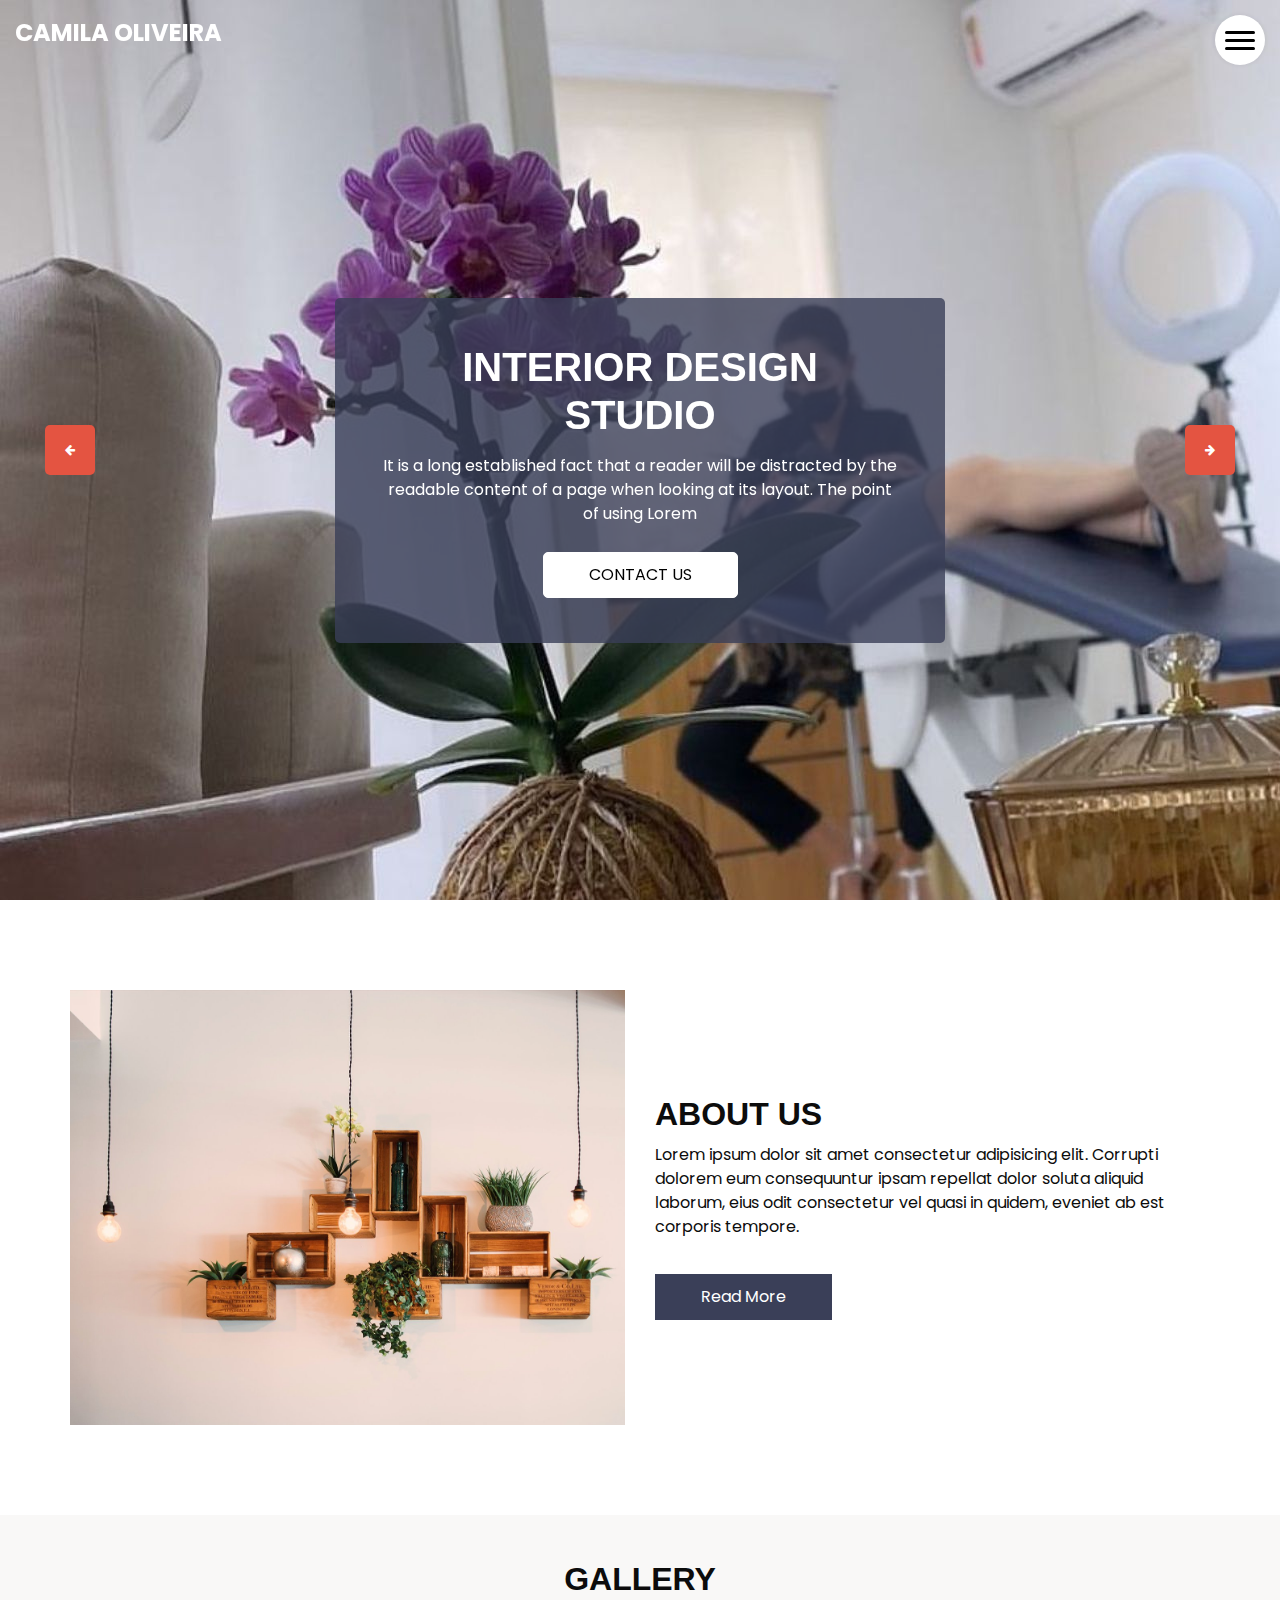
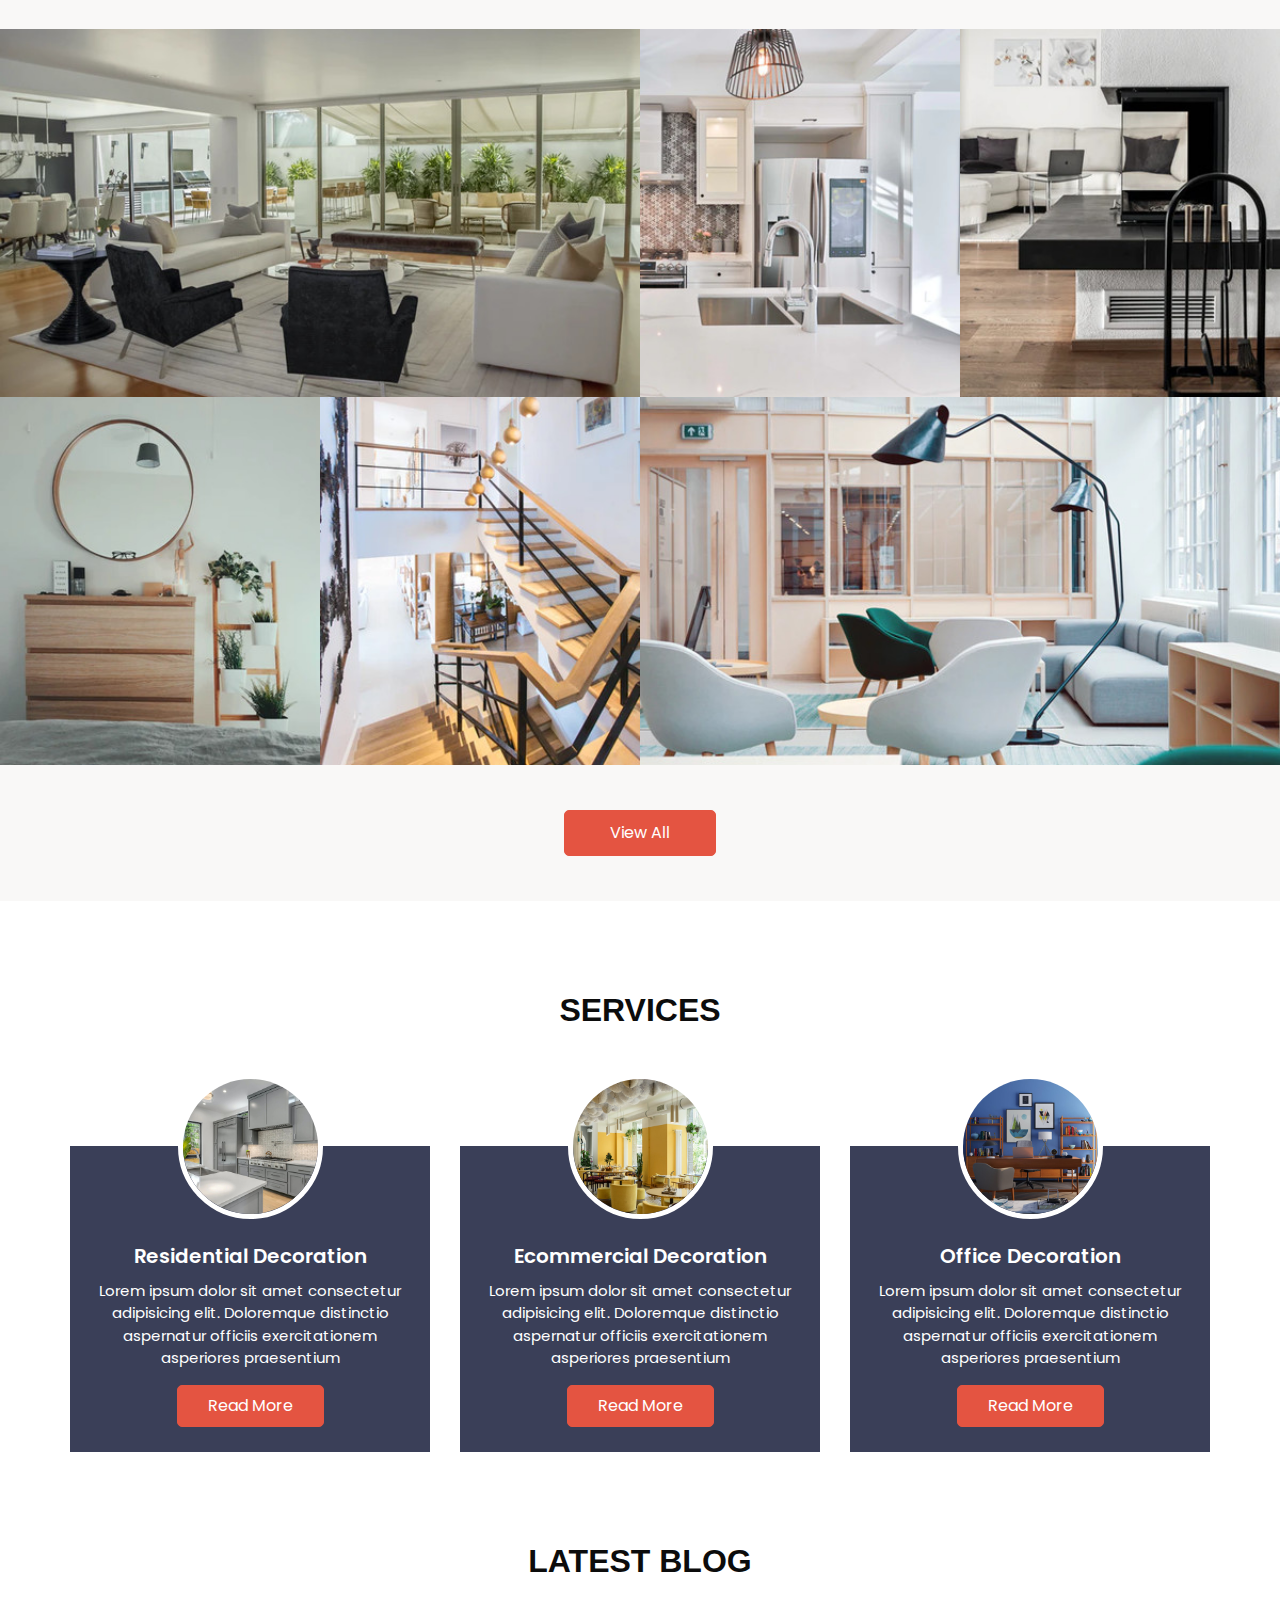
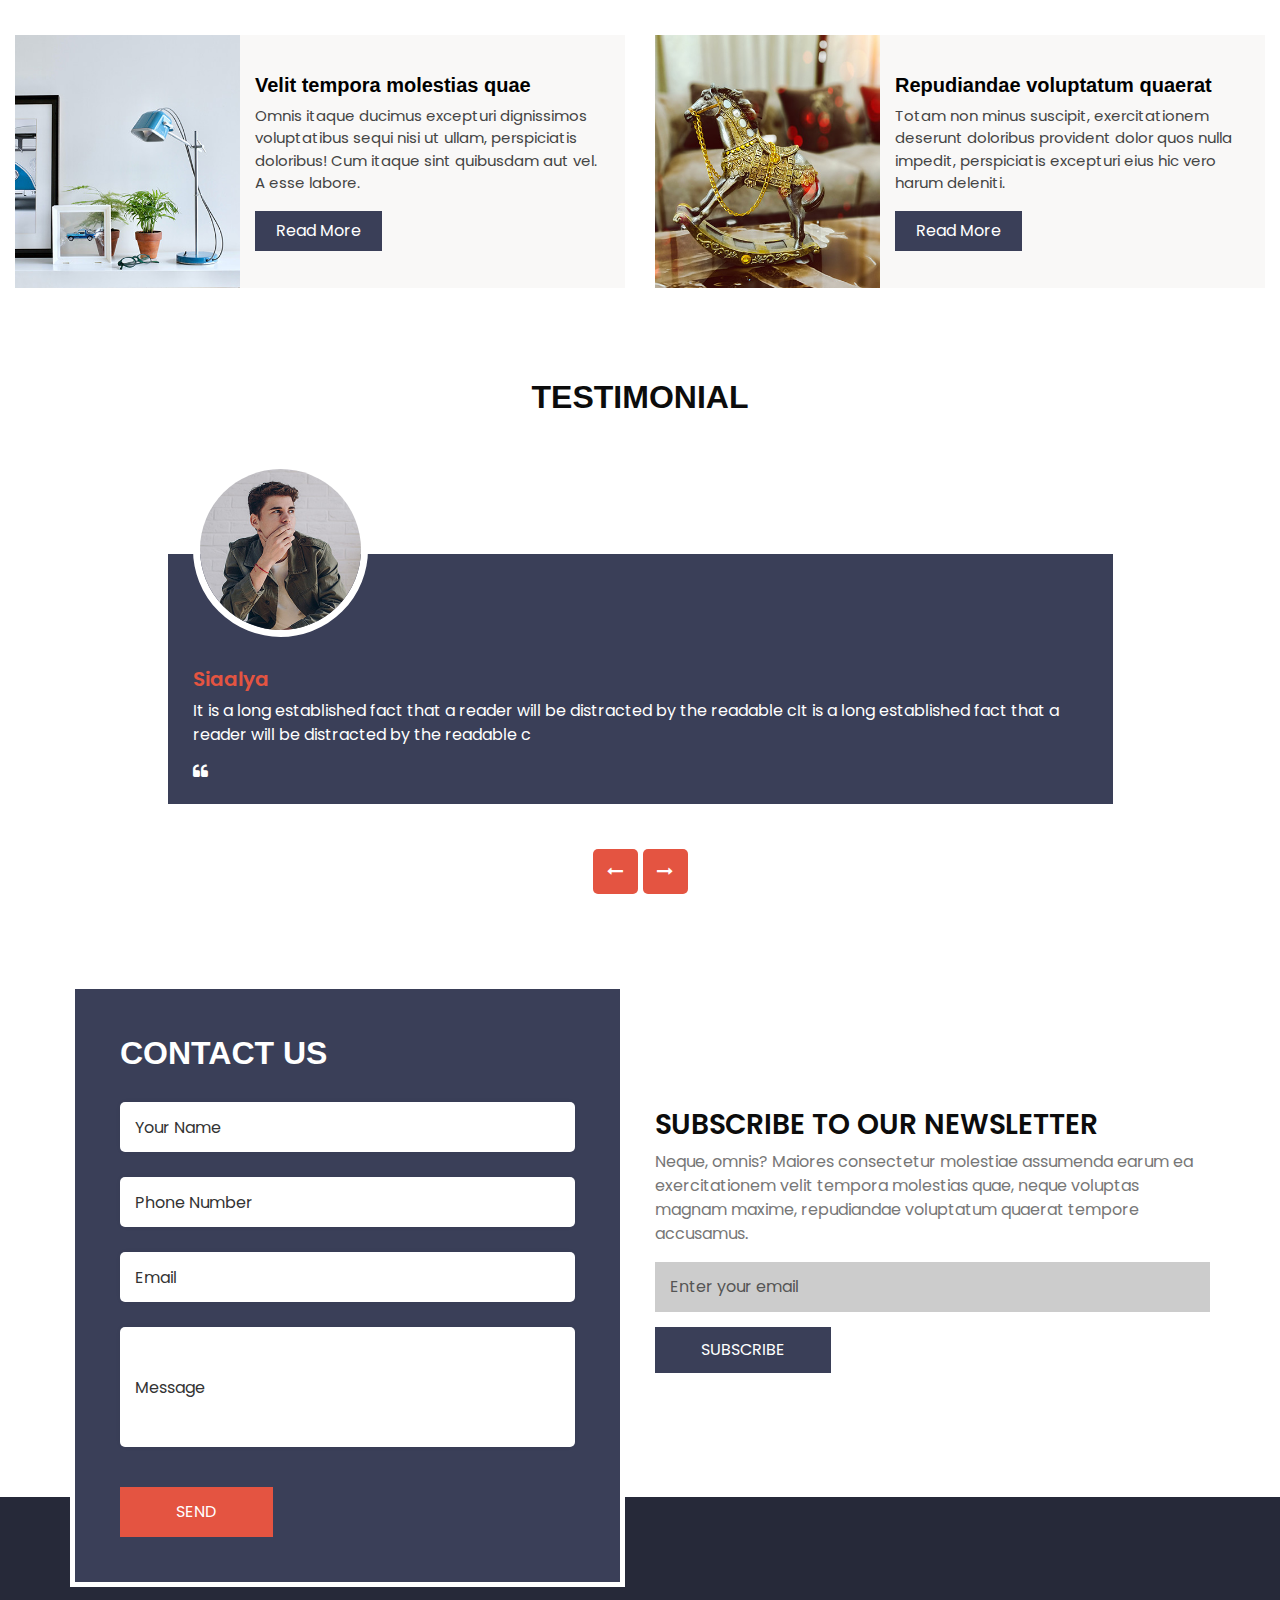
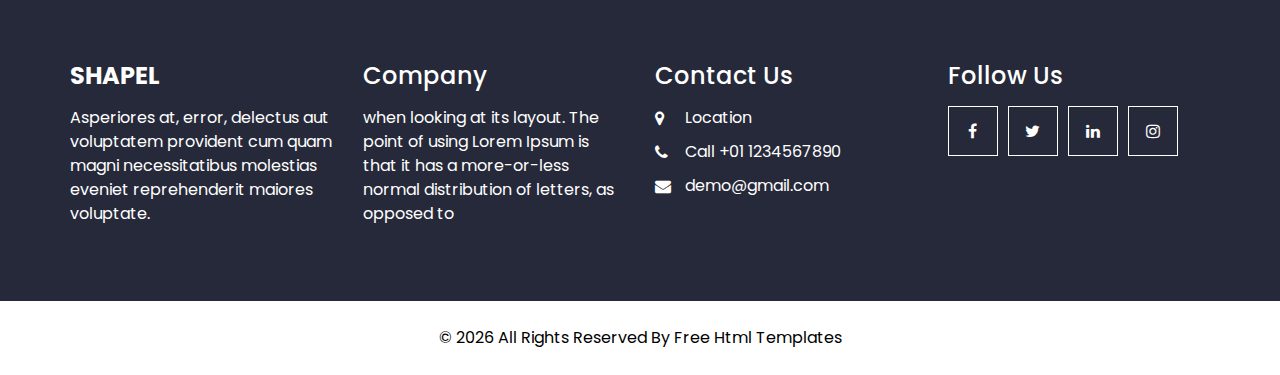
==== geral/index.html @ 2bd0e108 "Add files via upload" ====
<!DOCTYPE html>
<html>

<head>
  <!-- Basic -->
  <meta charset="utf-8" />
  <meta http-equiv="X-UA-Compatible" content="IE=edge" />
  <!-- Mobile Metas -->
  <meta name="viewport" content="width=device-width, initial-scale=1, shrink-to-fit=no" />
  <!-- Site Metas -->
  <meta name="keywords" content="" />
  <meta name="description" content="" />
  <meta name="author" content="" />
  <link rel="icon" href="images/favicon.png" type="image/gif" />

  <title>Camila Oliveira</title>

  <!-- bootstrap core css -->
  <link rel="stylesheet" type="text/css" href="css/bootstrap.css" />

  <!-- fonts style -->
  <link href="https://fonts.googleapis.com/css?family=Poppins:400,600,700&display=swap" rel="stylesheet" />

  <!-- lightbox Gallery-->
  <link rel="stylesheet" href="css/ekko-lightbox.css" />

  <!-- font awesome style -->
  <link href="css/font-awesome.min.css" rel="stylesheet" />
  <!-- Custom styles for this template -->
  <link href="css/style.css" rel="stylesheet" />
  <!-- responsive style -->
  <link href="css/responsive.css" rel="stylesheet" />

</head>

<body>

  <!-- header section strats -->
  <header class="header_section">
    <div class="container-fluid">
      <nav class="navbar navbar-expand-lg custom_nav-container">
        <a class="navbar-brand" href="index.html">
          <span>
            Camila Oliveira
          </span>
        </a>
        <div class="" id="">

          <div class="custom_menu-btn">
            <button onclick="openNav()">
              <span class="s-1"> </span>
              <span class="s-2"> </span>
              <span class="s-3"> </span>
            </button>
            <div id="myNav" class="overlay">
              <div class="overlay-content">
                <a href="index.html">Inicio</a>
                <a href="about.html">Sobre</a>
                <a href="gallery.html">Fotos</a>
                <a href="service.html">Serviços</a>
                <a href="blog.html">Contato</a>
              </div>
            </div>
          </div>
        </div>
      </nav>
    </div>
  </header>
  <!-- end header section -->

  <!-- slider section -->
  <section class="slider_section position-relative">
    <div id="customCarousel1" class="carousel slide" data-ride="carousel">
      <div class="carousel-inner">
        <div class="carousel-item active">
          <div class="img_container">
            <div class="img-box">
              <img src="images/01.jpg" class="" alt="...">
            </div>
          </div>
        </div>
        <div class="carousel-item">
          <div class="img_container">
            <div class="img-box">
              <img src="images/02.jpg" class="" alt="...">
            </div>
          </div>
        </div>
        <div class="carousel-item">
          <div class="img_container">
            <div class="img-box">
              <img src="images/slider-bg.jpg" class="" alt="...">
            </div>
          </div>
        </div>
      </div>
      <div class="carousel_btn_box">
        <a class="carousel-control-prev" href="#customCarousel1" role="button" data-slide="prev">
          <i class="fa fa-arrow-left" aria-hidden="true"></i>
          <span class="sr-only">Previous</span>
        </a>
        <a class="carousel-control-next" href="#customCarousel1" role="button" data-slide="next">
          <i class="fa fa-arrow-right" aria-hidden="true"></i>
          <span class="sr-only">Next</span>
        </a>
      </div>
    </div>
    <div class="detail-box">
      <div class="col-md-8 col-lg-6 mx-auto">
        <div class="inner_detail-box">
          <h1>
            Interior Design <br>
            Studio
          </h1>
          <p>
            It is a long established fact that a reader will be distracted by the readable content of a page when
            looking at its layout. The point of using Lorem
          </p>
          <div>
            <a href="" class="slider-link">
              CONTACT US
            </a>
          </div>
        </div>
      </div>
    </div>
  </section>
  <!-- end slider section -->

  <!-- about section -->

  <section class="about_section layout_padding ">
    <div class="container">
      <div class="row">
        <div class="col-md-6">
          <div class="img-box">
            <img src="images/about-img.jpg" alt="">
          </div>
        </div>
        <div class="col-md-6">
          <div class="detail-box">
            <div class="heading_container">
              <h2>
                About Us
              </h2>
            </div>
            <p>
              Lorem ipsum dolor sit amet consectetur adipisicing elit. Corrupti dolorem eum consequuntur ipsam repellat dolor soluta aliquid laborum, eius odit consectetur vel quasi in quidem, eveniet ab est corporis tempore.
            </p>
            <a href="">
              Read More
            </a>
          </div>
        </div>
      </div>
    </div>
  </section>

  <!-- end about section -->

  <!-- gallery section -->

  <div class="gallery_section layout_padding2">
    <div class="container-fluid">
      <div class="heading_container heading_center">
        <h2>
          Gallery
        </h2>
      </div>
      <div class="row">
        <div class=" col-sm-8 col-md-6 px-0">
          <div class="img-box">
            <img src="images/g1.jpg" alt="">
            <a href="images/g1.jpg" data-toggle="lightbox" data-gallery="gallery">
              <i class="fa fa-picture-o" aria-hidden="true"></i>
            </a>
          </div>
        </div>
        <div class="col-sm-4 col-md-3 px-0">
          <div class="img-box">
            <img src="images/g2.jpg" alt="">
            <a href="images/g2.jpg" data-toggle="lightbox" data-gallery="gallery">
              <i class="fa fa-picture-o" aria-hidden="true"></i>
            </a>
          </div>
        </div>
        <div class="col-sm-6 col-md-3 px-0">
          <div class="img-box">
            <img src="images/g3.jpg" alt="">
            <a href="images/g3.jpg" data-toggle="lightbox" data-gallery="gallery">
              <i class="fa fa-picture-o" aria-hidden="true"></i>
            </a>
          </div>
        </div>
        <div class="col-sm-6 col-md-3 px-0">
          <div class="img-box">
            <img src="images/g4.jpg" alt="">
            <a href="images/g4.jpg" data-toggle="lightbox" data-gallery="gallery">
              <i class="fa fa-picture-o" aria-hidden="true"></i>
            </a>
          </div>
        </div>
        <div class="col-sm-4 col-md-3 px-0">
          <div class="img-box">
            <img src="images/g5.jpg" alt="">
            <a href="images/g5.jpg" data-toggle="lightbox" data-gallery="gallery">
              <i class="fa fa-picture-o" aria-hidden="true"></i>
            </a>
          </div>
        </div>
        <div class="col-sm-8 col-md-6 px-0">
          <div class="img-box">
            <img src="images/g6.jpg" alt="">
            <a href="images/g6.jpg" data-toggle="lightbox" data-gallery="gallery">
              <i class="fa fa-picture-o" aria-hidden="true"></i>
            </a>
          </div>
        </div>
      </div>
      <div class="btn-box">
        <a href="">
          View All
        </a>
      </div>
    </div>
  </div>

  <!-- end gallery section -->


  <!-- service section -->

  <section class="service_section layout_padding">
    <div class="container">
      <div class="heading_container heading_center">
        <h2>
          Services
        </h2>
      </div>
      <div class="row">
        <div class="col-md-6 col-lg-4 mx-auto">
          <div class="box">
            <div class="img-box">
              <img src="images/s1.jpg" alt="">
            </div>
            <div class="detail-box">
              <h5>
                Residential Decoration
              </h5>
              <p>
                Lorem ipsum dolor sit amet consectetur adipisicing elit. Doloremque distinctio aspernatur officiis exercitationem asperiores praesentium
              </p>
              <a href="">
                Read More
              </a>
            </div>
          </div>
        </div>
        <div class="col-md-6 col-lg-4 mx-auto">
          <div class="box">
            <div class="img-box">
              <img src="images/s2.jpg" alt="">
            </div>
            <div class="detail-box">
              <h5>
                Ecommercial Decoration
              </h5>
              <p>
                Lorem ipsum dolor sit amet consectetur adipisicing elit. Doloremque distinctio aspernatur officiis exercitationem asperiores praesentium
              </p>
              <a href="">
                Read More
              </a>
            </div>
          </div>
        </div>
        <div class="col-md-6 col-lg-4 mx-auto">
          <div class="box">
            <div class="img-box">
              <img src="images/s3.jpg" alt="">
            </div>
            <div class="detail-box">
              <h5>
                Office Decoration
              </h5>
              <p>
                Lorem ipsum dolor sit amet consectetur adipisicing elit. Doloremque distinctio aspernatur officiis exercitationem asperiores praesentium
              </p>
              <a href="">
                Read More
              </a>
            </div>
          </div>
        </div>
      </div>
    </div>

  </section>

  <!-- end service section -->



  <!-- blog section -->

  <section class="blog_section ">
    <div class="container-fluid">
      <div class="heading_container">
        <h2>
          Latest Blog
        </h2>
      </div>
      <div class="row">
        <div class="col-lg-6 ">
          <div class="box">
            <div class="img-box">
              <img src="images/b1.jpg" alt="">
            </div>
            <div class="detail-box">
              <h5>
                Velit tempora molestias quae
              </h5>
              <p>
                Omnis itaque ducimus excepturi dignissimos voluptatibus sequi nisi ut ullam, perspiciatis doloribus! Cum itaque sint quibusdam aut vel. A esse labore.
              </p>
              <a href="">
                Read More
              </a>
            </div>
          </div>
        </div>
        <div class="col-lg-6 ">
          <div class="box">
            <div class="img-box">
              <img src="images/b2.jpg" alt="">
            </div>
            <div class="detail-box">
              <h5>
                Repudiandae voluptatum quaerat
              </h5>
              <p>
                Totam non minus suscipit, exercitationem deserunt doloribus provident dolor quos nulla impedit, perspiciatis excepturi eius hic vero harum deleniti.
              </p>
              <a href="">
                Read More
              </a>
            </div>
          </div>
        </div>
      </div>
    </div>
  </section>

  <!-- end blog section -->

  <!-- client section -->

  <section class="client_section layout_padding">
    <div class="container">
      <div class="heading_container">
        <h2>
          Testimonial
        </h2>
      </div>
      <div id="carouselExample2Controls" class="carousel slide" data-ride="carousel">
        <div class="carousel-inner">
          <div class="carousel-item active">
            <div class="row">
              <div class="col-md-11 col-lg-10 mx-auto">
                <div class="box">
                  <div class="img-box">
                    <img src="images/client.jpg" alt="" />
                  </div>
                  <div class="detail-box">
                    <div class="name">
                      <h6>
                        Siaalya
                      </h6>
                    </div>
                    <p>
                      It is a long established fact that a reader will be
                      distracted by the readable cIt is a long established fact
                      that a reader will be distracted by the readable c
                    </p>
                    <i class="fa fa-quote-left" aria-hidden="true"></i>
                  </div>
                </div>
              </div>
            </div>
          </div>
          <div class="carousel-item">
            <div class="row">
              <div class="col-md-11 col-lg-10 mx-auto">
                <div class="box">
                  <div class="img-box">
                    <img src="images/client.jpg" alt="" />
                  </div>
                  <div class="detail-box">
                    <div class="name">
                      <h6>
                        Siaalya
                      </h6>
                    </div>
                    <p>
                      It is a long established fact that a reader will be
                      distracted by the readable cIt is a long established fact
                      that a reader will be distracted by the readable c
                    </p>
                    <i class="fa fa-quote-left" aria-hidden="true"></i>
                  </div>
                </div>
              </div>
            </div>
          </div>
          <div class="carousel-item">
            <div class="row">
              <div class="col-md-11 col-lg-10 mx-auto">
                <div class="box">
                  <div class="img-box">
                    <img src="images/client.jpg" alt="" />
                  </div>
                  <div class="detail-box">
                    <div class="name">
                      <h6>
                        Siaalya
                      </h6>
                    </div>
                    <p>
                      It is a long established fact that a reader will be
                      distracted by the readable cIt is a long established fact
                      that a reader will be distracted by the readable c
                    </p>
                    <i class="fa fa-quote-left" aria-hidden="true"></i>
                  </div>
                </div>
              </div>
            </div>
          </div>
        </div>
        <div class="carousel_btn-container">
          <a class="carousel-control-prev" href="#carouselExample2Controls" role="button" data-slide="prev">
            <i class="fa fa-long-arrow-left" aria-hidden="true"></i>
            <span class="sr-only">Previous</span>
          </a>
          <a class="carousel-control-next" href="#carouselExample2Controls" role="button" data-slide="next">
            <i class="fa fa-long-arrow-right" aria-hidden="true"></i>
            <span class="sr-only">Next</span>
          </a>
        </div>
      </div>
    </div>
  </section>

  <!-- end client section -->

  <!-- contact section -->
  <section class="contact_section  ">
    <div class="container">
      <div class="row">
        <div class="col-md-7 col-lg-6 ">
          <div class="form_container">
            <div class="heading_container ">
              <h2>
                Contact Us
              </h2>
            </div>
            <form action="">
              <div>
                <input type="text" placeholder="Your Name" />
              </div>
              <div>
                <input type="text" placeholder="Phone Number" />
              </div>
              <div>
                <input type="email" placeholder="Email" />
              </div>
              <div>
                <input type="text" class="message-box" placeholder="Message" />
              </div>
              <div class="btn_box">
                <button>
                  SEND
                </button>
              </div>
            </form>
          </div>
        </div>
        <div class="col-md-5 col-lg-6">
          <div class="subscribe-box">
            <h3>
              Subscribe To Our Newsletter
            </h3>
            <p>
              Neque, omnis? Maiores consectetur molestiae assumenda earum ea exercitationem velit tempora molestias quae, neque voluptas magnam maxime, repudiandae voluptatum quaerat tempore accusamus.
            </p>
            <form action="">
              <input type="email" placeholder="Enter your email">
              <button>
                Subscribe
              </button>
            </form>
          </div>
        </div>
      </div>
    </div>
  </section>
  <!-- end contact section -->

  <!-- info section -->
  <section class="info_section ">
    <div class="container">
      <div class="row info_main_row">
        <div class="col-md-6 col-lg-3">
          <div class="info_insta">
            <h4>
              <a href="index.html" class="navbar-brand m-0 p-0">
                <span>
                  Shapel
                </span>
              </a>
            </h4>
            <p class="mb-0">
              Asperiores at, error, delectus aut voluptatem provident cum quam magni necessitatibus molestias eveniet reprehenderit maiores voluptate.
            </p>
          </div>
        </div>
        <div class="col-md-6 col-lg-3">
          <div class="info_detail">
            <h4>
              Company
            </h4>
            <p class="mb-0">
              when looking at its layout. The point of using Lorem Ipsum is that it has a more-or-less normal distribution of letters, as opposed to
            </p>
          </div>
        </div>
        <div class="col-md-6 col-lg-3">
          <h4>
            Contact Us
          </h4>
          <div class="info_contact">
            <a href="">
              <i class="fa fa-map-marker" aria-hidden="true"></i>
              <span>
                Location
              </span>
            </a>
            <a href="">
              <i class="fa fa-phone" aria-hidden="true"></i>
              <span>
                Call +01 1234567890
              </span>
            </a>
            <a href="">
              <i class="fa fa-envelope"></i>
              <span>
                demo@gmail.com
              </span>
            </a>
          </div>
        </div>
        <div class="col-md-6 col-lg-3">
          <h4>
            Follow Us
          </h4>
          <div class="social_box">
            <a href="">
              <i class="fa fa-facebook" aria-hidden="true"></i>
            </a>
            <a href="">
              <i class="fa fa-twitter" aria-hidden="true"></i>
            </a>
            <a href="">
              <i class="fa fa-linkedin" aria-hidden="true"></i>
            </a>
            <a href="">
              <i class="fa fa-instagram" aria-hidden="true"></i>
            </a>
          </div>
        </div>
      </div>
    </div>
  </section>

  <!-- end info_section -->


  <!-- footer section -->
  <footer class="footer_section">
    <div class="container">
      <p>
        &copy; <span id="displayYear"></span> All Rights Reserved By
        <a href="https://html.design/">Free Html Templates</a>
      </p>
    </div>
  </footer>
  <!-- footer section -->


  <!-- jQery -->
  <script src="js/jquery-3.4.1.min.js"></script>
  <!-- bootstrap js -->
  <script src="js/bootstrap.js"></script>
  <!-- lightbox Gallery-->
  <script src="js/ekko-lightbox.min.js"></script>
  <!-- custom js -->
  <script src="js/custom.js"></script>

</body>

</html>
---- geral/css/style.css ----
/* fonts import */
@import url("../fonts/octin_sports_rg.ttf");
body {
  font-family: "Poppins", sans-serif;
  color: #0c0c0c;
  background-color: #ffffff;
  overflow-x: hidden;
}

.layout_padding {
  padding: 90px 0;
}

.layout_padding2 {
  padding: 45px 0;
}

.layout_padding2-top {
  padding-top: 45px;
}

.layout_padding2-bottom {
  padding-bottom: 45px;
}

.layout_padding-top {
  padding-top: 90px;
}

.layout_padding-bottom {
  padding-bottom: 90px;
}

.long_section {
  margin-left: 45px;
  margin-right: 45px;
  padding-left: 15px;
  padding-right: 15px;
}

.heading_container {
  display: -webkit-box;
  display: -ms-flexbox;
  display: flex;
  -webkit-box-orient: vertical;
  -webkit-box-direction: normal;
      -ms-flex-direction: column;
          flex-direction: column;
  -webkit-box-align: start;
      -ms-flex-align: start;
          align-items: flex-start;
  font-family: "octin sports", sans-serif;
}

.heading_container h2 {
  position: relative;
  font-weight: bold;
  text-transform: uppercase;
  margin: 0;
}

.heading_container.heading_center {
  -webkit-box-align: center;
      -ms-flex-align: center;
          align-items: center;
  text-align: center;
}

h1,
h2 {
  font-family: "octin sports", sans-serif;
}

/*header section*/
.header_section {
  position: absolute;
  top: 0;
  width: 100%;
  z-index: 9;
}

.header_section .nav_container {
  margin: 0 auto;
}

.header_section.innerpage_header {
  position: relative;
  background: #3a3f58;
  padding: 10px 0;
}

.custom_nav-container {
  padding: 10px 0;
}

.custom_menu-btn {
  position: fixed;
  right: 15px;
  top: 15px;
  width: 50px;
  height: 50px;
}

.custom_menu-btn::before {
  content: "";
  position: absolute;
  top: 0;
  right: 0;
  width: 100%;
  height: 100%;
  background-color: white;
  -webkit-box-shadow: 0 0 5px 0 rgba(0, 0, 0, 0.07);
          box-shadow: 0 0 5px 0 rgba(0, 0, 0, 0.07);
  z-index: 7;
  border-radius: 100%;
  -webkit-transition: all .3s;
  transition: all .3s;
}

.custom_menu-btn.menu_btn-style::before {
  width: 100vh;
  height: 100vh;
  background-color: #3a3f58;
  -webkit-transform: scale(5);
          transform: scale(5);
  border-radius: 0;
}

.custom_menu-btn button {
  width: 50px;
  height: 50px;
  outline: none;
  border: none;
  border-radius: 100%;
  display: -webkit-box;
  display: -ms-flexbox;
  display: flex;
  -webkit-box-orient: vertical;
  -webkit-box-direction: normal;
      -ms-flex-direction: column;
          flex-direction: column;
  -webkit-box-align: center;
      -ms-flex-align: center;
          align-items: center;
  -webkit-box-pack: center;
      -ms-flex-pack: center;
          justify-content: center;
  background-color: transparent;
  position: relative;
  z-index: 999;
  margin: 0;
}

.custom_menu-btn button span {
  display: block;
  width: 30px;
  height: 3px;
  background-color: #000000;
  margin: 2.5px 0;
  -webkit-transition: all 0.3s;
  transition: all 0.3s;
  border-radius: 15px;
}

.custom_menu-btn .s-2 {
  -webkit-transition: all 0.1s;
  transition: all 0.1s;
}

.menu_btn-style button span {
  background-color: #ffffff;
}

.menu_btn-style button .s-1 {
  -webkit-transform: rotate(45deg) translate(6px, 6px);
          transform: rotate(45deg) translate(6px, 6px);
}

.menu_btn-style button .s-2 {
  -webkit-transform: translateX(100px);
          transform: translateX(100px);
}

.menu_btn-style button .s-3 {
  -webkit-transform: rotate(-45deg) translate(5px, -5px);
          transform: rotate(-45deg) translate(5px, -5px);
}

.overlay {
  height: 100%;
  width: 0;
  position: fixed;
  top: 0;
  left: 0;
  overflow-x: hidden;
  -webkit-transition: 0.5s;
  transition: 0.5s;
  z-index: 9;
}

.overlay .closebtn {
  position: absolute;
  top: 0;
  right: 30px;
  font-size: 60px;
}

.overlay a {
  padding: 0px;
  text-decoration: none;
  font-size: 22px;
  color: #ffffff;
  display: block;
  -webkit-transition: 0.3s;
  transition: 0.3s;
  margin-bottom: 15px;
  text-transform: uppercase;
  font-weight: 600;
  opacity: 0;
}

.overlay a:hover {
  color: #e45441;
}

.overlay-content {
  position: relative;
  top: 30%;
  width: 100%;
  text-align: center;
  margin-top: 30px;
  z-index: 99;
}

.menu_width {
  width: 100%;
}

.menu_width.overlay a {
  opacity: 1;
}

a,
a:hover,
a:focus {
  text-decoration: none;
}

a:hover,
a:focus {
  color: initial;
}

.btn,
.btn:focus {
  outline: none !important;
  -webkit-box-shadow: none;
          box-shadow: none;
}

.navbar-brand span {
  font-size: 24px;
  font-weight: 700;
  color: #ffffff;
  text-transform: uppercase;
}

/*end header section*/
/* slider section */
.slider_section {
  min-height: 100vh;
  -webkit-box-flex: 1;
      -ms-flex: 1;
          flex: 1;
  display: -webkit-box;
  display: -ms-flexbox;
  display: flex;
  -webkit-box-align: center;
      -ms-flex-align: center;
          align-items: center;
  position: relative;
  text-align: center;
  padding: 115px 0 75px 0;
}

.slider_section #customCarousel1 {
  position: absolute;
  top: 0;
  left: 0;
  width: 100%;
  height: 100%;
  overflow: hidden;
}

.slider_section #customCarousel1 .carousel-inner,
.slider_section #customCarousel1 .carousel-item,
.slider_section #customCarousel1 .img_container {
  height: 100%;
}

.slider_section #customCarousel1 .img_container {
  display: -webkit-box;
  display: -ms-flexbox;
  display: flex;
  -webkit-box-pack: start;
      -ms-flex-pack: start;
          justify-content: flex-start;
  -webkit-box-align: start;
      -ms-flex-align: start;
          align-items: flex-start;
}

.slider_section .detail-box {
  position: relative;
  width: 100%;
  z-index: 4;
}

.slider_section .detail-box .inner_detail-box {
  background-color: rgba(58, 63, 88, 0.8);
  color: #ffffff;
  padding: 45px;
  border-radius: 5px;
}

.slider_section .detail-box h1 {
  font-weight: bold;
  text-transform: uppercase;
}

.slider_section .detail-box p {
  margin-top: 15px;
}

.slider_section .detail-box .slider-link {
  display: inline-block;
  padding: 10px 45px;
  background-color: #ffffff;
  color: #000000;
  border-radius: 5px;
  border: 1px solid #ffffff;
  -webkit-transition: all .2s;
  transition: all .2s;
  margin-top: 10px;
}

.slider_section .detail-box .slider-link:hover {
  background-color: transparent;
  color: #ffffff;
}

.slider_section .img-box img {
  min-width: 100%;
  min-height: 100%;
}

.slider_section .img-box::before {
  content: "";
  position: absolute;
  top: 0;
  left: 0;
  width: 100%;
  height: 100%;
}

.slider_section .carousel-control-prev,
.slider_section .carousel-control-next {
  width: 50px;
  height: 50px;
  z-index: 5;
  opacity: 1;
  border-radius: 5px;
  font-size: 12px;
  background-color: #e45441;
  color: white;
  -webkit-transform: translateY(-50%);
          transform: translateY(-50%);
}

.slider_section .carousel-control-prev {
  left: 45px;
  top: 50%;
}

.slider_section .carousel-control-next {
  right: 45px;
  top: 50%;
}

.about_section .row {
  -webkit-box-align: center;
      -ms-flex-align: center;
          align-items: center;
}

.about_section .img-box img {
  width: 100%;
}

.about_section .detail-box p {
  margin-top: 10px;
  margin-bottom: 35px;
}

.about_section .detail-box a {
  display: inline-block;
  padding: 10px 45px;
  background-color: #3a3f58;
  color: #ffffff;
  border-radius: 0;
  border: 1px solid #3a3f58;
  -webkit-transition: all .2s;
  transition: all .2s;
}

.about_section .detail-box a:hover {
  background-color: transparent;
  color: #3a3f58;
}

.gallery_section {
  background-color: #f9f8f7;
}

.gallery_section .heading_container {
  margin-bottom: 30px;
}

.gallery_section .row {
  -webkit-box-align: stretch;
      -ms-flex-align: stretch;
          align-items: stretch;
}

.gallery_section .img-box {
  display: -webkit-box;
  display: -ms-flexbox;
  display: flex;
  overflow: hidden;
  position: relative;
}

.gallery_section .img-box img {
  min-width: 100%;
  min-height: 100%;
}

.gallery_section .img-box a {
  display: -webkit-box;
  display: -ms-flexbox;
  display: flex;
  position: absolute;
  opacity: 0;
  -webkit-box-align: center;
      -ms-flex-align: center;
          align-items: center;
  -webkit-box-pack: center;
      -ms-flex-pack: center;
          justify-content: center;
  width: 55px;
  height: 55px;
  border-radius: 100%;
  background-color: #e45441;
  top: 50%;
  left: 50%;
  -webkit-transform: translate(-50%, -50%);
          transform: translate(-50%, -50%);
  -webkit-transition: opacity 0.2s;
  transition: opacity 0.2s;
  color: #ffffff;
  font-size: 24px;
}

.gallery_section .img-box::before {
  content: "";
  position: absolute;
  top: 0;
  left: 0;
  width: 100%;
  height: 100%;
  background: rgba(58, 63, 88, 0.85);
  -webkit-transition: all 0.1s;
  transition: all 0.1s;
  -webkit-transform: translateY(100%);
          transform: translateY(100%);
}

.gallery_section .img-box:hover::before {
  -webkit-transform: translateY(0);
          transform: translateY(0);
}

.gallery_section .img-box:hover a {
  opacity: 1;
}

.gallery_section .btn-box {
  display: -webkit-box;
  display: -ms-flexbox;
  display: flex;
  -webkit-box-pack: center;
      -ms-flex-pack: center;
          justify-content: center;
  margin-top: 45px;
}

.gallery_section .btn-box a {
  display: inline-block;
  padding: 10px 45px;
  background-color: #e45441;
  color: #ffffff;
  border-radius: 5px;
  border: 1px solid #e45441;
  -webkit-transition: all .2s;
  transition: all .2s;
}

.gallery_section .btn-box a:hover {
  background-color: transparent;
  color: #e45441;
}

.service_section .box {
  display: -webkit-box;
  display: -ms-flexbox;
  display: flex;
  -webkit-box-orient: vertical;
  -webkit-box-direction: normal;
      -ms-flex-direction: column;
          flex-direction: column;
  -webkit-box-align: center;
      -ms-flex-align: center;
          align-items: center;
  text-align: center;
  margin-top: 45px;
  position: relative;
}

.service_section .box .img-box {
  position: relative;
  width: 145px;
  height: 145px;
  margin-bottom: -72.5px;
}

.service_section .box .img-box img {
  width: 100%;
  border-radius: 100%;
  border: 5px solid #ffffff;
}

.service_section .box .detail-box {
  background-color: #3a3f58;
  color: #ffffff;
  padding: 97.5px 25px 25px 25px;
}

.service_section .box .detail-box h5 {
  margin-bottom: 0;
  font-weight: 600;
}

.service_section .box .detail-box p {
  font-size: 15px;
  margin-top: 12px;
  margin-bottom: 15px;
}

.service_section .box a {
  display: inline-block;
  padding: 8px 30px;
  background-color: #e45441;
  color: #ffffff;
  border-radius: 5px;
  border: 1px solid #e45441;
  -webkit-transition: all .2s;
  transition: all .2s;
}

.service_section .box a:hover {
  background-color: transparent;
  color: #e45441;
}

.blog_section .heading_container {
  -webkit-box-align: center;
      -ms-flex-align: center;
          align-items: center;
}

.blog_section .heading_container h2::before {
  left: 50%;
  -webkit-transform: translateX(-50%);
          transform: translateX(-50%);
}

.blog_section .box {
  margin-top: 55px;
  background-color: #ffffff;
  display: -webkit-box;
  display: -ms-flexbox;
  display: flex;
  -webkit-box-align: center;
      -ms-flex-align: center;
          align-items: center;
  color: #000000;
  background-color: #f9f8f7;
}

.blog_section .box .img-box {
  position: relative;
  width: 225px;
  min-width: 225px;
}

.blog_section .box .img-box img {
  width: 100%;
}

.blog_section .box .detail-box {
  padding: 15px;
}

.blog_section .box .detail-box h5 {
  font-weight: bold;
  font-family: "octin sports", sans-serif;
}

.blog_section .box .detail-box p {
  font-size: 15px;
  color: #444;
}

.blog_section .box .detail-box a {
  display: inline-block;
  padding: 7px 20px;
  background-color: #3a3f58;
  color: #ffffff;
  border-radius: 0;
  border: 1px solid #3a3f58;
  -webkit-transition: all .2s;
  transition: all .2s;
}

.blog_section .box .detail-box a:hover {
  background-color: transparent;
  color: #3a3f58;
}

.client_section .heading_container {
  -webkit-box-align: center;
      -ms-flex-align: center;
          align-items: center;
}

.client_section .box {
  display: -webkit-box;
  display: -ms-flexbox;
  display: flex;
  -webkit-box-orient: vertical;
  -webkit-box-direction: normal;
      -ms-flex-direction: column;
          flex-direction: column;
  -webkit-box-align: start;
      -ms-flex-align: start;
          align-items: flex-start;
  margin: 45px 0;
  border-radius: 15px;
}

.client_section .box .img-box {
  border-radius: 100%;
  min-width: 175px;
  max-width: 175px;
  overflow: hidden;
  margin: 0 25px;
  margin-bottom: -82.5px;
  position: relative;
  border: 7px solid #ffffff;
}

.client_section .box .img-box img {
  width: 100%;
}

.client_section .box .detail-box {
  display: -webkit-box;
  display: -ms-flexbox;
  display: flex;
  -webkit-box-orient: vertical;
  -webkit-box-direction: normal;
      -ms-flex-direction: column;
          flex-direction: column;
  -webkit-box-align: start;
      -ms-flex-align: start;
          align-items: flex-start;
  background-color: #3a3f58;
  padding: 112.5px 25px 25px 25px;
  color: #ffffff;
}

.client_section .box .detail-box .name img {
  width: 25px;
  margin-bottom: 5px;
}

.client_section .box .detail-box .name h6 {
  color: #e45441;
  font-weight: 600;
  font-size: 20px;
}

.client_section .carousel_btn-container {
  display: -webkit-box;
  display: -ms-flexbox;
  display: flex;
  -webkit-box-pack: center;
      -ms-flex-pack: center;
          justify-content: center;
}

.client_section .carousel-control-prev,
.client_section .carousel-control-next {
  position: unset;
  width: 45px;
  height: 45px;
  border: none;
  opacity: 1;
  background-repeat: no-repeat;
  background-size: 12px;
  background-position: center;
  background-color: #e45441;
  background-position: center;
  border-radius: 5px;
  margin: 0 2.5px;
}

.client_section .carousel-control-prev:hover,
.client_section .carousel-control-next:hover {
  background-color: #3a3f58;
}

.client_section .carousel-control-next {
  left: initial;
}

.contact_section {
  position: relative;
}

.contact_section .row {
  -webkit-box-align: center;
      -ms-flex-align: center;
          align-items: center;
}

.contact_section .form_container {
  background-color: #3a3f58;
  padding: 45px;
  margin-bottom: -90px;
  border: 5px solid #ffffff;
  color: #ffffff;
}

.contact_section .form_container .heading_container {
  margin-bottom: 30px;
}

.contact_section .form_container input {
  width: 100%;
  border: none;
  height: 50px;
  margin-bottom: 25px;
  padding-left: 15px;
  outline: none;
  color: #101010;
  -webkit-box-shadow: 0 0 5px 0 rgba(0, 0, 0, 0.05);
          box-shadow: 0 0 5px 0 rgba(0, 0, 0, 0.05);
  border-radius: 5px;
}

.contact_section .form_container input::-webkit-input-placeholder {
  color: #333;
}

.contact_section .form_container input:-ms-input-placeholder {
  color: #333;
}

.contact_section .form_container input::-ms-input-placeholder {
  color: #333;
}

.contact_section .form_container input::placeholder {
  color: #333;
}

.contact_section .form_container input.message-box {
  height: 120px;
}

.contact_section .form_container .btn_box {
  display: -webkit-box;
  display: -ms-flexbox;
  display: flex;
  margin-top: 15px;
}

.contact_section .form_container button {
  border: none;
  text-transform: uppercase;
  display: inline-block;
  padding: 12px 55px;
  background-color: #e45441;
  color: #ffffff;
  border-radius: 0px;
  border: 1px solid #e45441;
  -webkit-transition: all .2s;
  transition: all .2s;
}

.contact_section .form_container button:hover {
  background-color: transparent;
  color: #e45441;
}

.contact_section .subscribe-box h3 {
  font-weight: 600;
  text-transform: uppercase;
}

.contact_section .subscribe-box p {
  color: #777;
}

.contact_section .subscribe-box form {
  display: -webkit-box;
  display: -ms-flexbox;
  display: flex;
  -webkit-box-orient: vertical;
  -webkit-box-direction: normal;
      -ms-flex-direction: column;
          flex-direction: column;
  -webkit-box-align: start;
      -ms-flex-align: start;
          align-items: flex-start;
}

.contact_section .subscribe-box form input {
  background-color: #ccc;
  height: 50px;
  padding-left: 15px;
  outline: none;
  color: #ffffff;
  border: none;
  width: 100%;
  margin-bottom: 15px;
}

.contact_section .subscribe-box form input::-webkit-input-placeholder {
  color: #555;
}

.contact_section .subscribe-box form input:-ms-input-placeholder {
  color: #555;
}

.contact_section .subscribe-box form input::-ms-input-placeholder {
  color: #555;
}

.contact_section .subscribe-box form input::placeholder {
  color: #555;
}

.contact_section .subscribe-box form button {
  background-color: transparent;
  color: #3a3f58;
  text-transform: uppercase;
  outline: none;
  border: none;
  display: inline-block;
  padding: 10px 45px;
  background-color: #3a3f58;
  color: #ffffff;
  border-radius: 0;
  border: 1px solid #3a3f58;
  -webkit-transition: all .2s;
  transition: all .2s;
}

.contact_section .subscribe-box form button:hover {
  background-color: transparent;
  color: #3a3f58;
}

.info_section {
  background-color: #262939;
  color: #ffffff;
  padding: 165px 0 75px 0;
}

.info_section.innerpage_info_section {
  padding: 75px 0;
}

.info_section h4 {
  margin-bottom: 15px;
}

.info_section .info_contact a {
  display: -webkit-box;
  display: -ms-flexbox;
  display: flex;
  -webkit-box-align: center;
      -ms-flex-align: center;
          align-items: center;
  color: #ffffff;
  margin-bottom: 10px;
}

.info_section .info_contact a i {
  margin-right: 5px;
  width: 25px;
}

.info_section .info_contact a:hover:hover {
  color: #e45441;
}

.info_section .social_box {
  width: 100%;
  display: -webkit-box;
  display: -ms-flexbox;
  display: flex;
  -ms-flex-wrap: wrap;
      flex-wrap: wrap;
}

.info_section .social_box a {
  display: -webkit-box;
  display: -ms-flexbox;
  display: flex;
  -webkit-box-pack: center;
      -ms-flex-pack: center;
          justify-content: center;
  -webkit-box-align: center;
      -ms-flex-align: center;
          align-items: center;
  width: 50px;
  height: 50px;
  border: 1px solid #ffffff;
  color: #ffffff;
  margin-right: 10px;
  margin-bottom: 10px;
}

.info_section .social_box a:hover {
  color: #e45441;
  border-color: #e45441;
}

/* footer section*/
.footer_section {
  position: relative;
  text-align: center;
}

.footer_section p {
  color: #000000;
  padding: 25px 0;
  margin: 0;
}

.footer_section p a {
  color: inherit;
}
/*# sourceMappingURL=style.css.map */
---- geral/css/responsive.css ----
@media (max-width: 1300px) {}

@media (max-width: 1120px) {}

@media (max-width: 991px) {

  .slider_section {
    min-height: auto;
  }

  .info_main_row>div:nth-child(1) {
    margin-bottom: 25px;
  }

  .info_main_row>div:nth-child(2) {
    margin-bottom: 25px;
  }
}

@media (max-width: 800px) {}

@media (max-width: 767px) {

  .slider_section .carousel-control-prev,
  .slider_section .carousel-control-next {
    top: 85.5%;
  }

  .about_section .img-box {
    margin-bottom: 45px;

  }

  .contact_section .row {
    flex-direction: column-reverse;
  }

  .subscribe-box {
    margin-bottom: 45px;
  }

  .info_main_row>div {
    display: flex;
    flex-direction: column;
    align-items: center;
    text-align: center;

  }

  .info_main_row>div:not(:nth-last-child(1)) {
    margin-bottom: 25px;
  }

  .info_section .social_box {
    justify-content: center;
    margin-top: 25px;
  }

  .info_section .info_contact {
    display: flex;
    flex-direction: column;
    align-items: center;
  }

}

@media (max-width: 576px) {


  .blog_section .box {
    flex-direction: column;
    align-items: flex-start;
  }

  .blog_section .box .img-box {
    width: 100%;
  }

  .info_section .info_insta .insta_box {
    flex-direction: column;
  }

  .info_section .info_insta .insta_box .img-box {
    margin-right: 0;
    margin-bottom: 10px;
  }

}

@media (max-width: 480px) {

  .slider_section .carousel-control-prev,
  .slider_section .carousel-control-next {
    top: 88%;
  }

  .contact_section .form_container {
    padding: 45px 25px;
  }
}

@media (max-width: 420px) {}

@media (max-width: 376px) {

  .slider_section .carousel-control-prev,
  .slider_section .carousel-control-next {
    top: 90%;
  }
}

@media (min-width: 1200px) {
  .container {
    max-width: 1170px;
  }
}
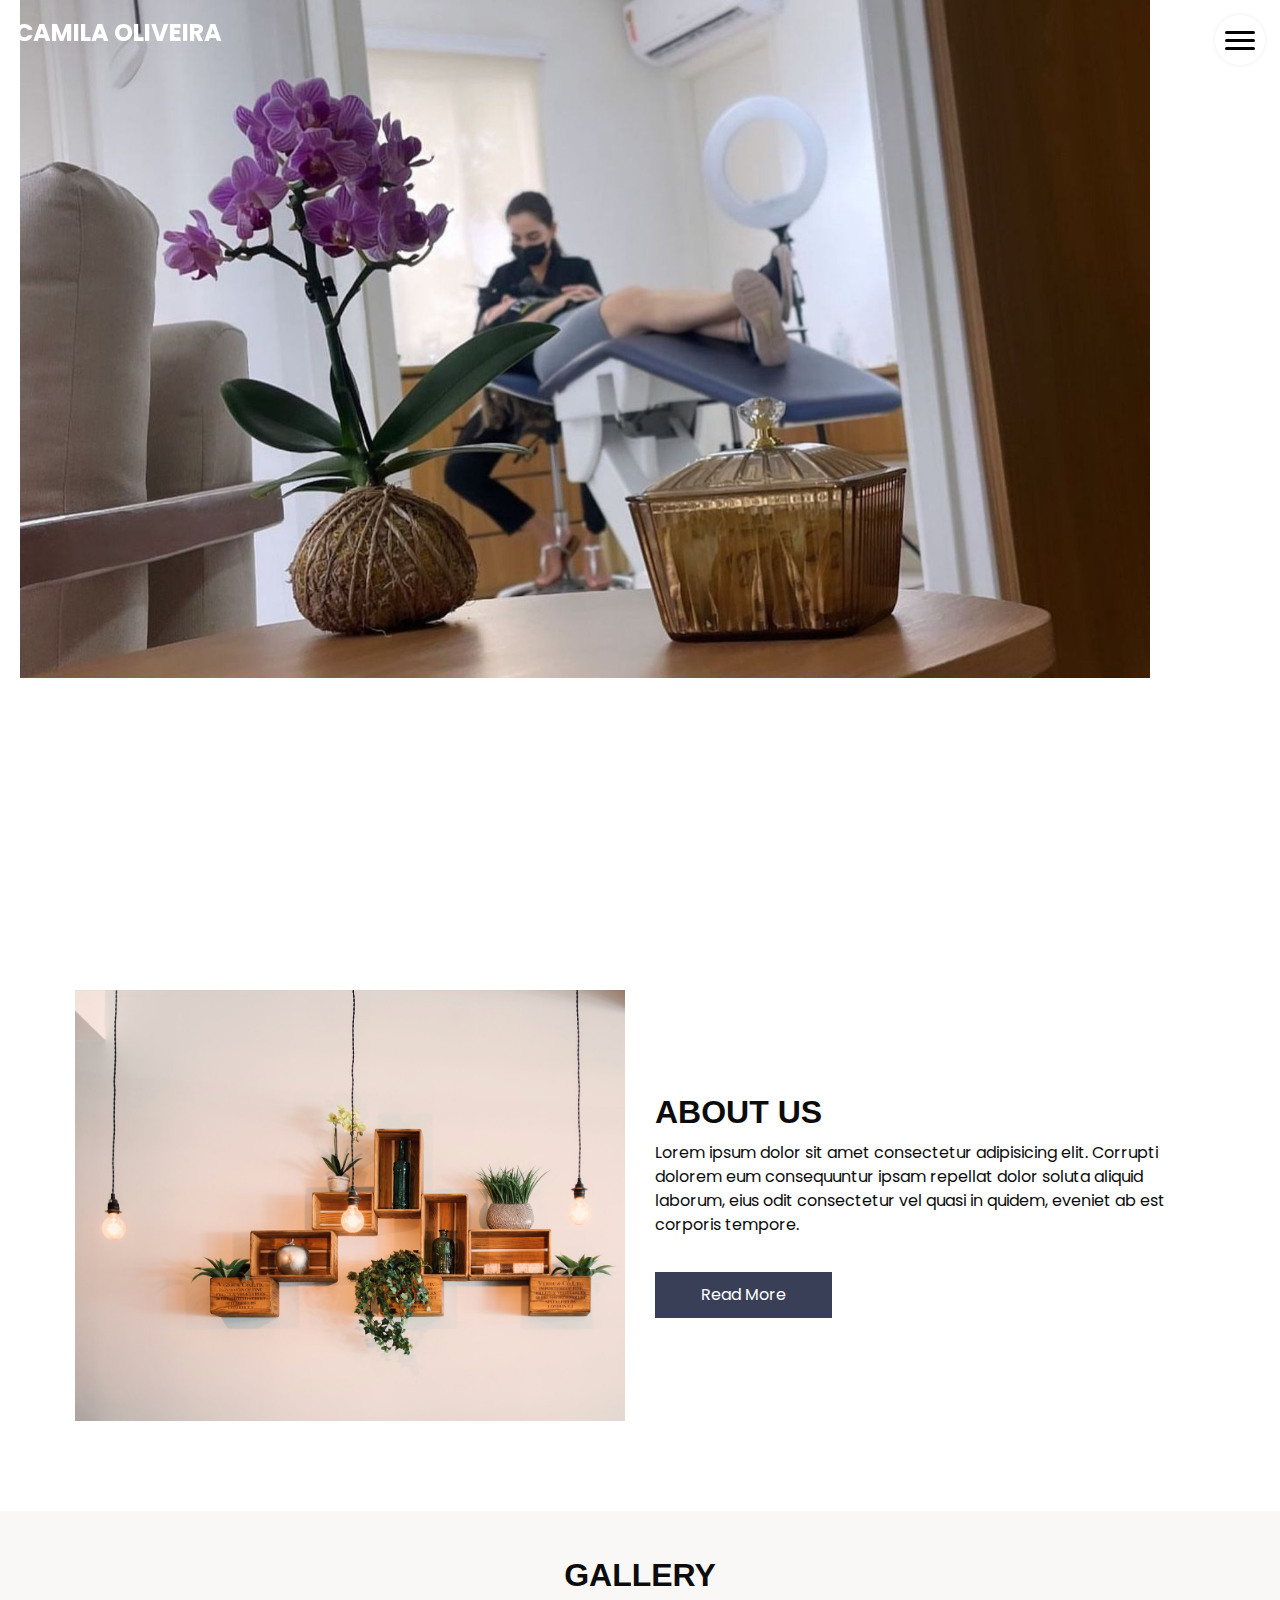
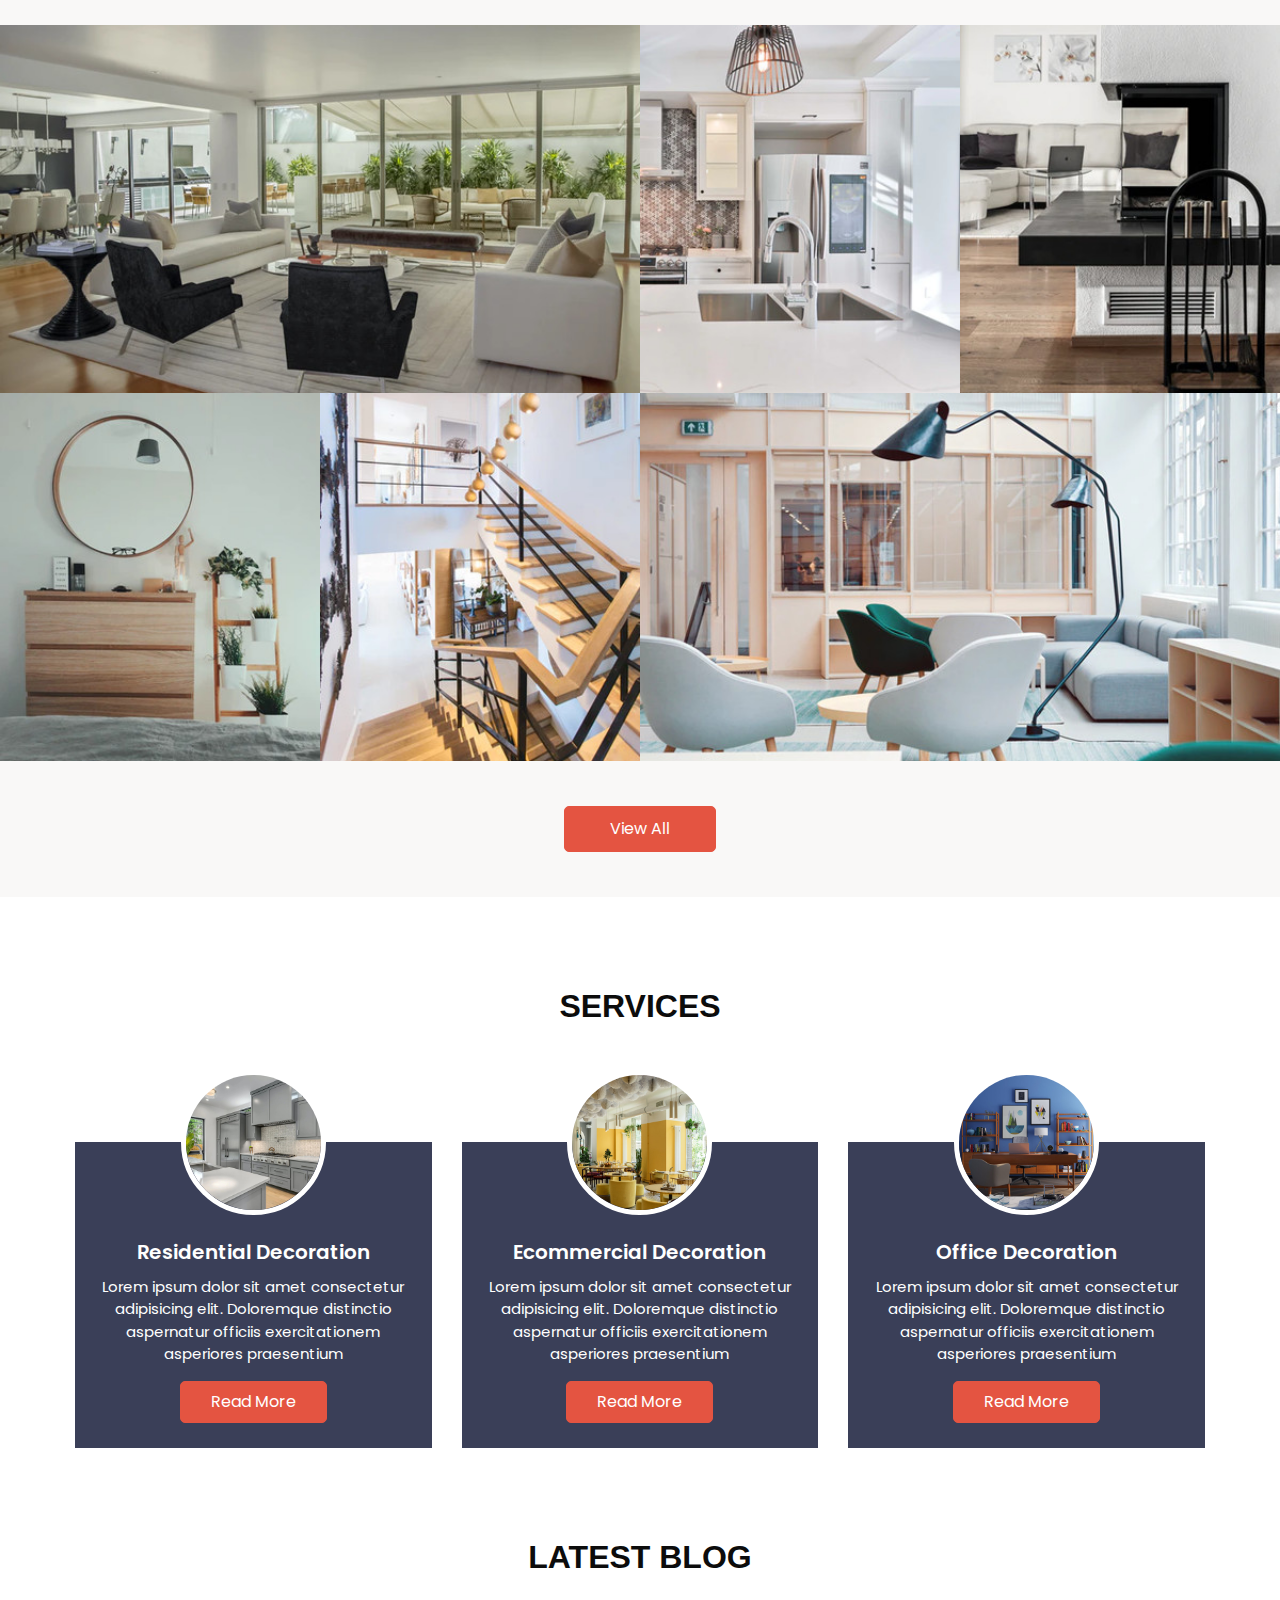
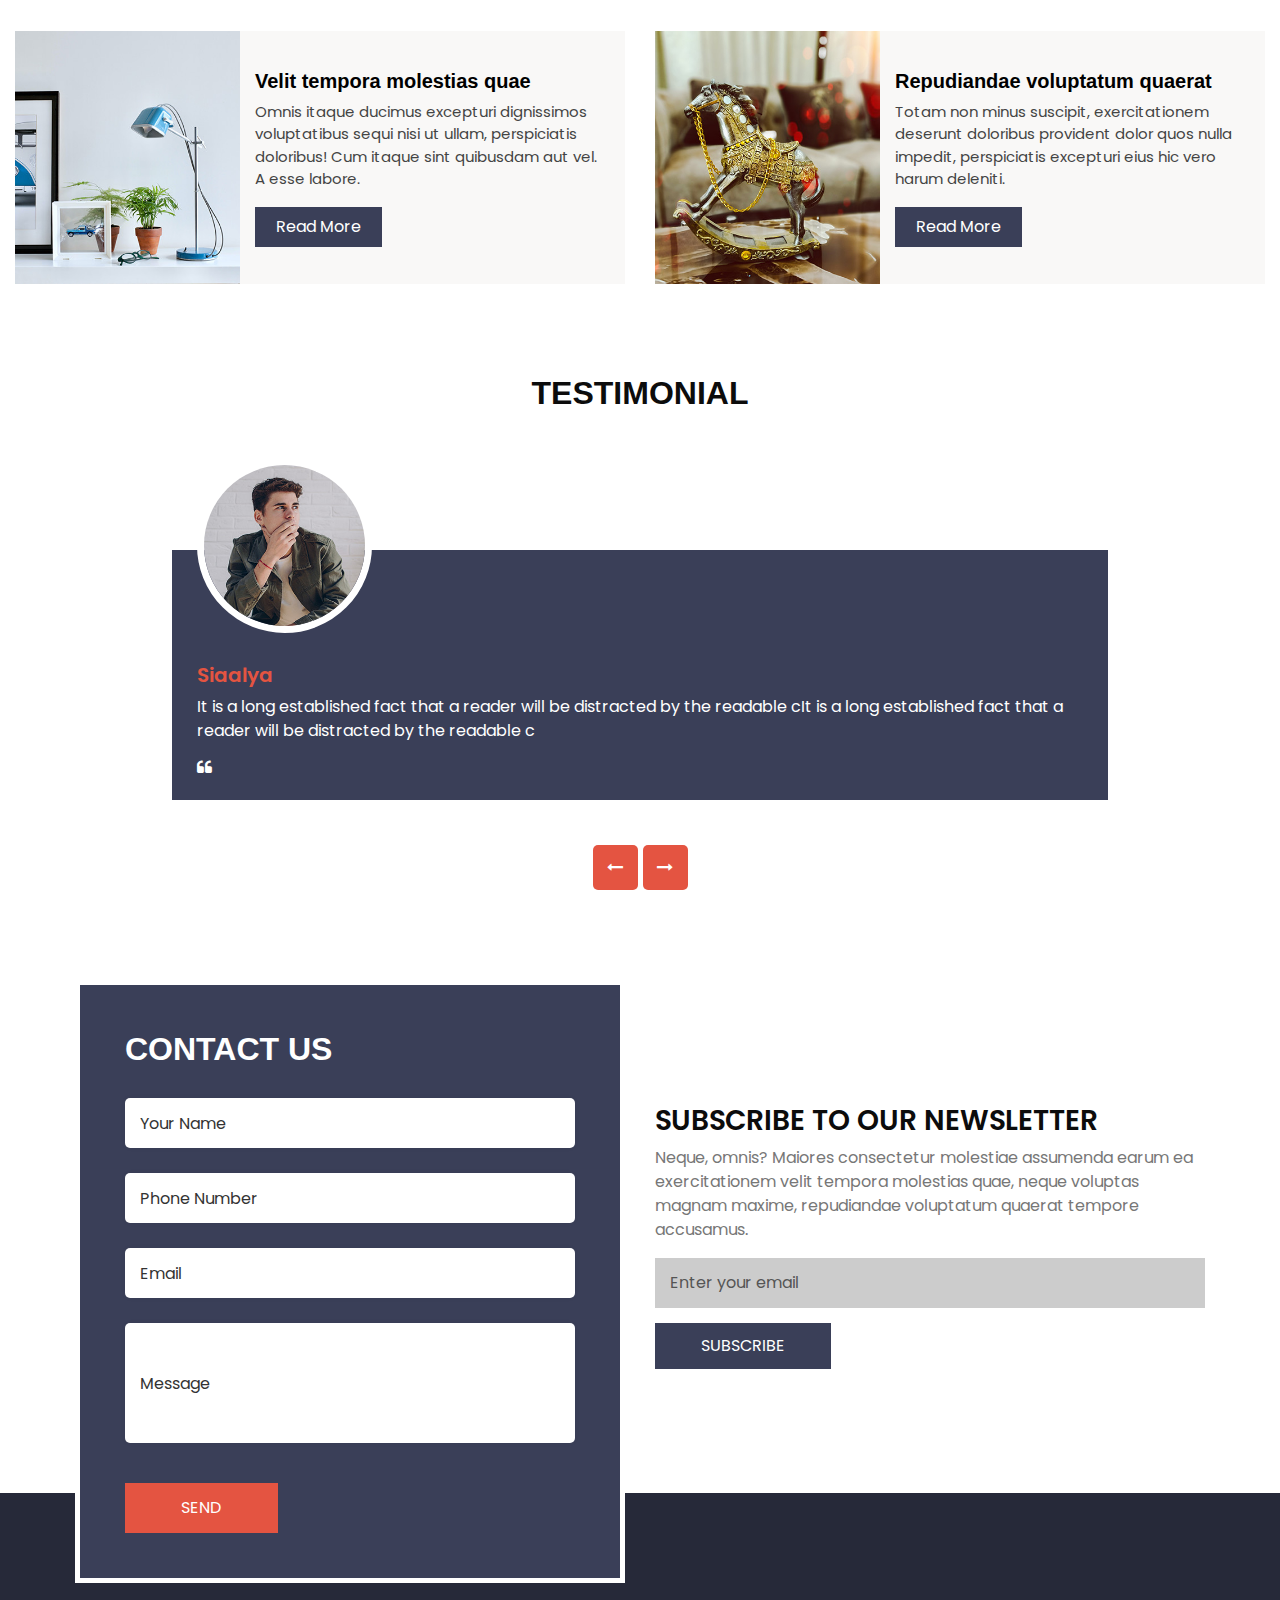
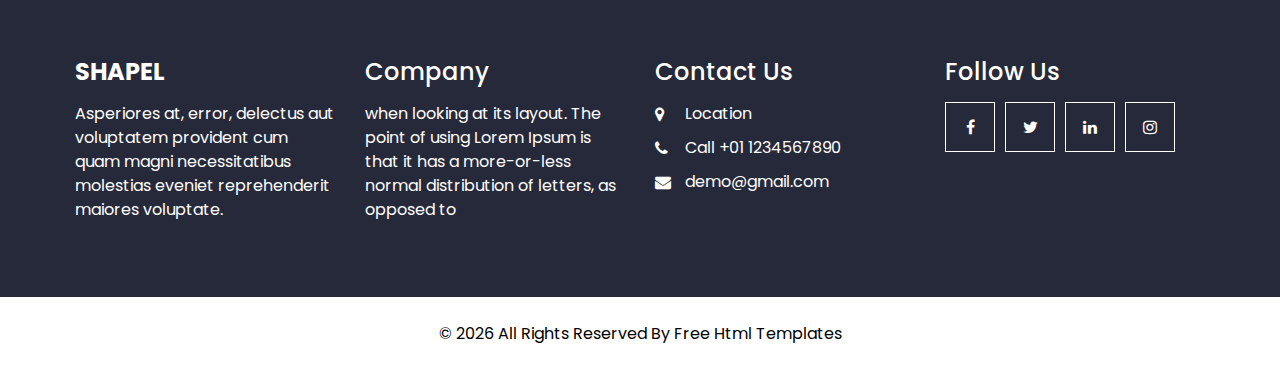
==== commit 8de0cb3a: "Add files via upload" ====
--- a/geral/index.html
+++ b/geral/index.html
@@ -2,6 +2,10 @@
 <html>
 
 <head>
+    <meta charset="UTF-8">
+    <meta name="viewport" content="width=device-width, initial-scale=1.0">
+    <title>Imagem Responsiva</title>
+    <link rel="stylesheet" href="styles.css">
   <!-- Basic -->
   <meta charset="utf-8" />
   <meta http-equiv="X-UA-Compatible" content="IE=edge" />
@@ -75,6 +79,7 @@
         <div class="carousel-item active">
           <div class="img_container">
             <div class="img-box">
+              <div class="container">
               <img src="images/01.jpg" class="" alt="...">
             </div>
           </div>
@@ -82,6 +87,7 @@
         <div class="carousel-item">
           <div class="img_container">
             <div class="img-box">
+              <div class="container">
               <img src="images/02.jpg" class="" alt="...">
             </div>
           </div>
@@ -89,6 +95,7 @@
         <div class="carousel-item">
           <div class="img_container">
             <div class="img-box">
+              <div class="container">
               <img src="images/slider-bg.jpg" class="" alt="...">
             </div>
           </div>
--- a/geral/css/style.css
+++ b/geral/css/style.css
@@ -6,6 +6,19 @@
   background-color: #ffffff;
   overflow-x: hidden;
 }
+
+.container {
+    max-width: 100%;
+    padding: 0 20px; /* Exemplo de margens laterais para conter a largura da imagem */
+    margin: 0 auto; /* Centraliza o conteúdo */
+}
+
+img {
+    max-width: 100%;
+    height: auto; /* Mantém a proporção da imagem */
+    display: block; /* Remove espaços em branco abaixo da imagem */
+}
+
 
 .layout_padding {
   padding: 90px 0;
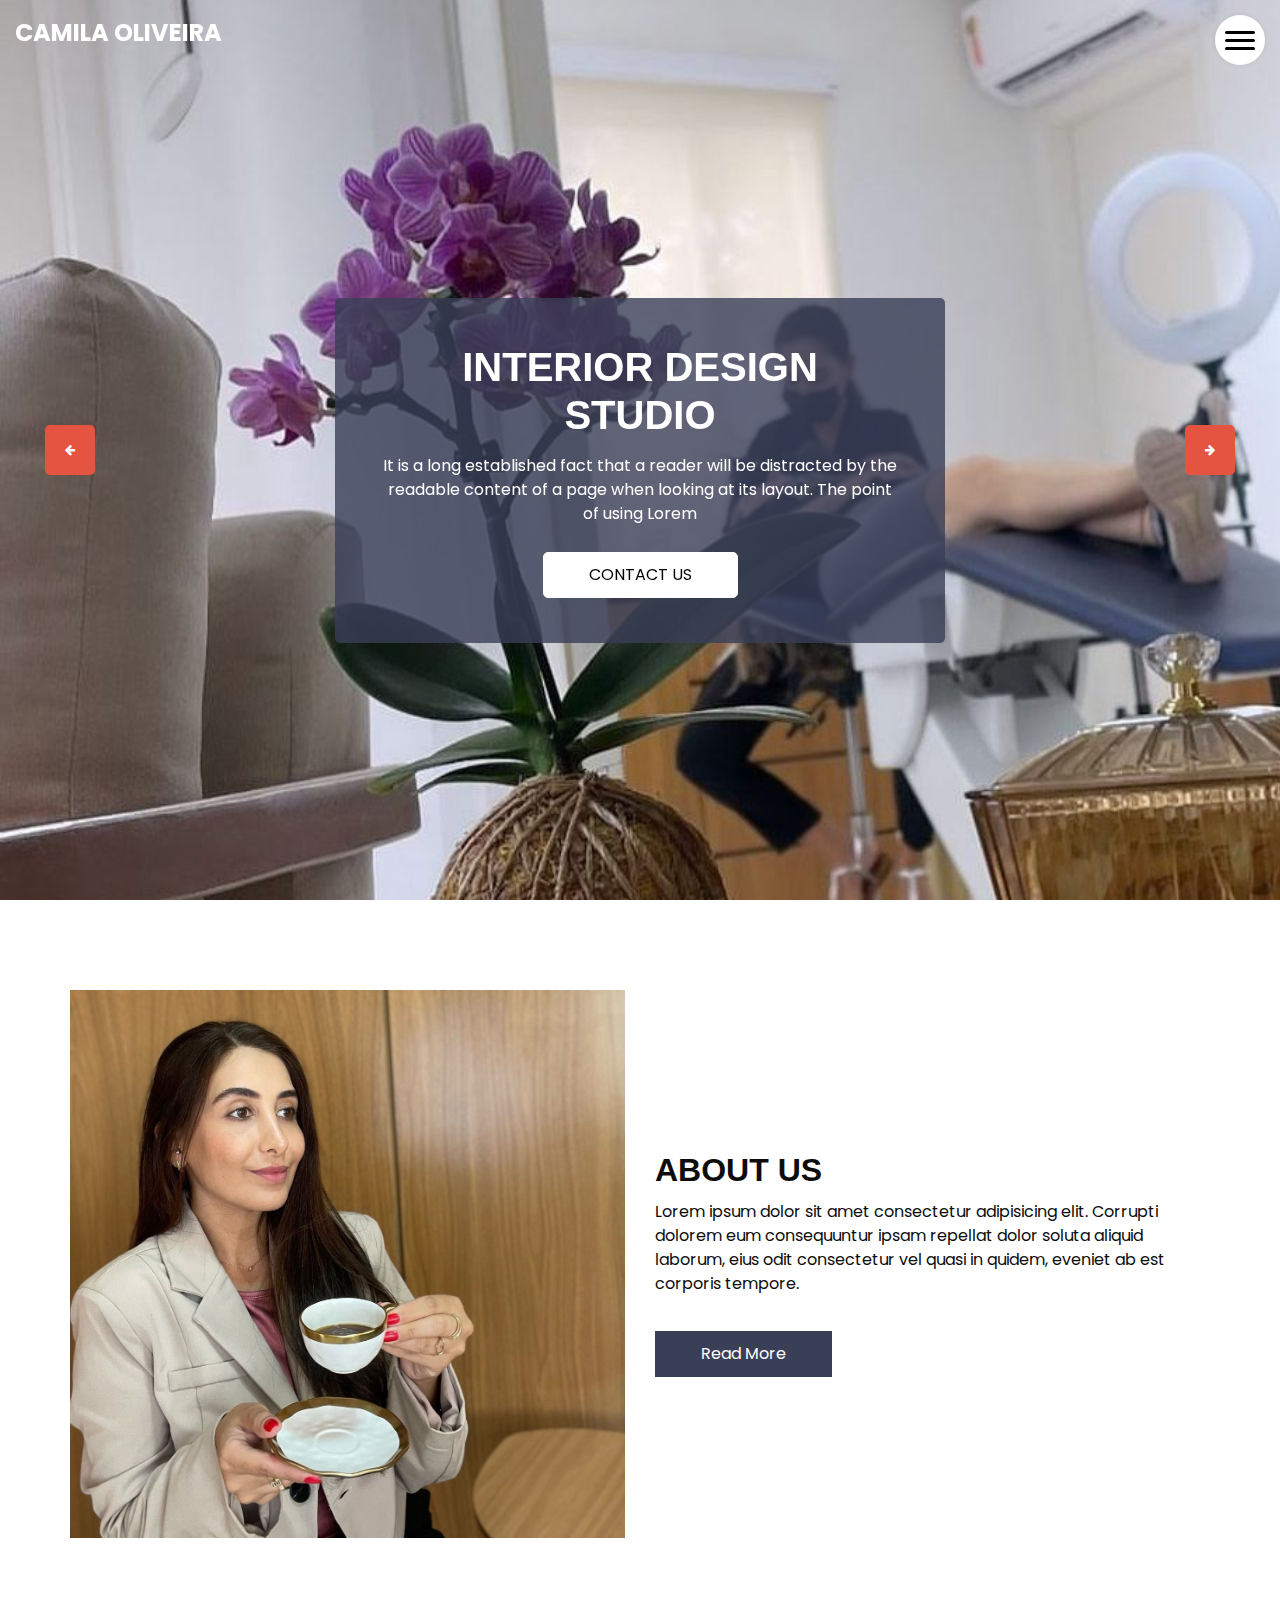
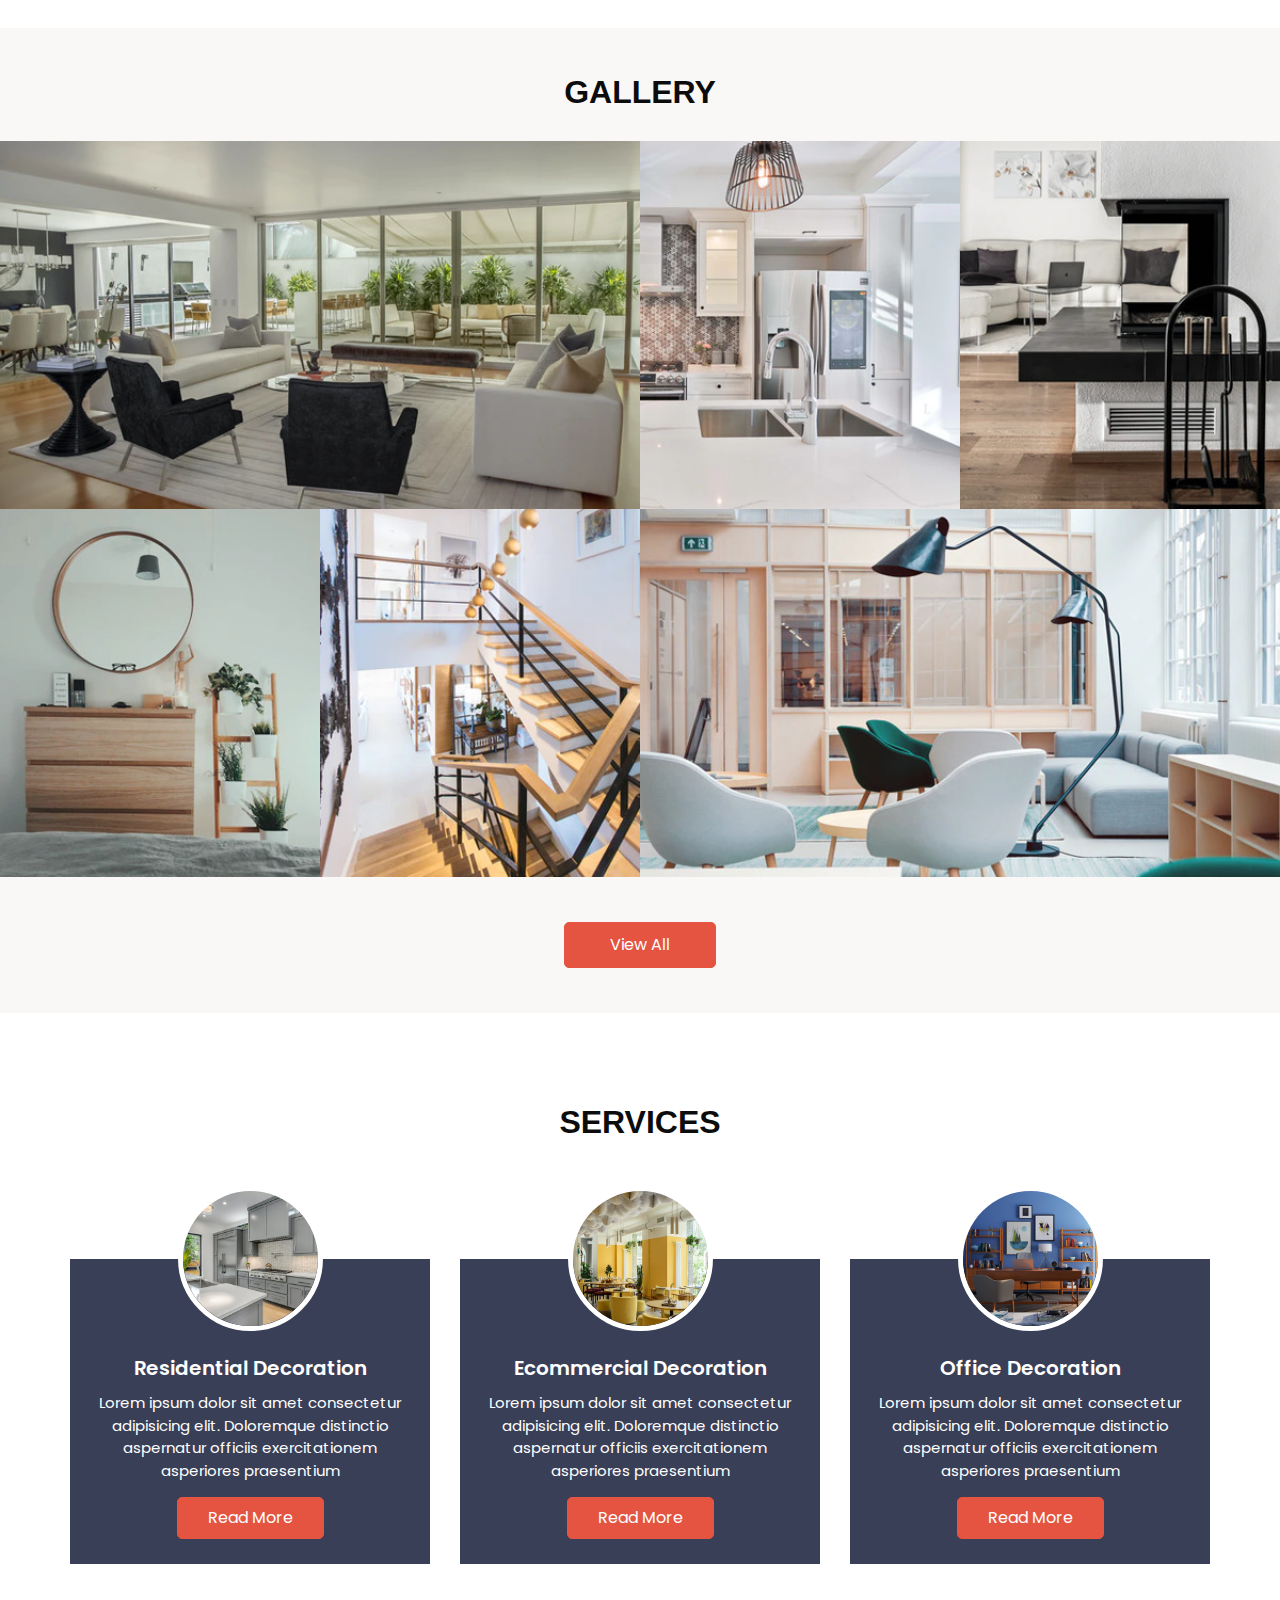
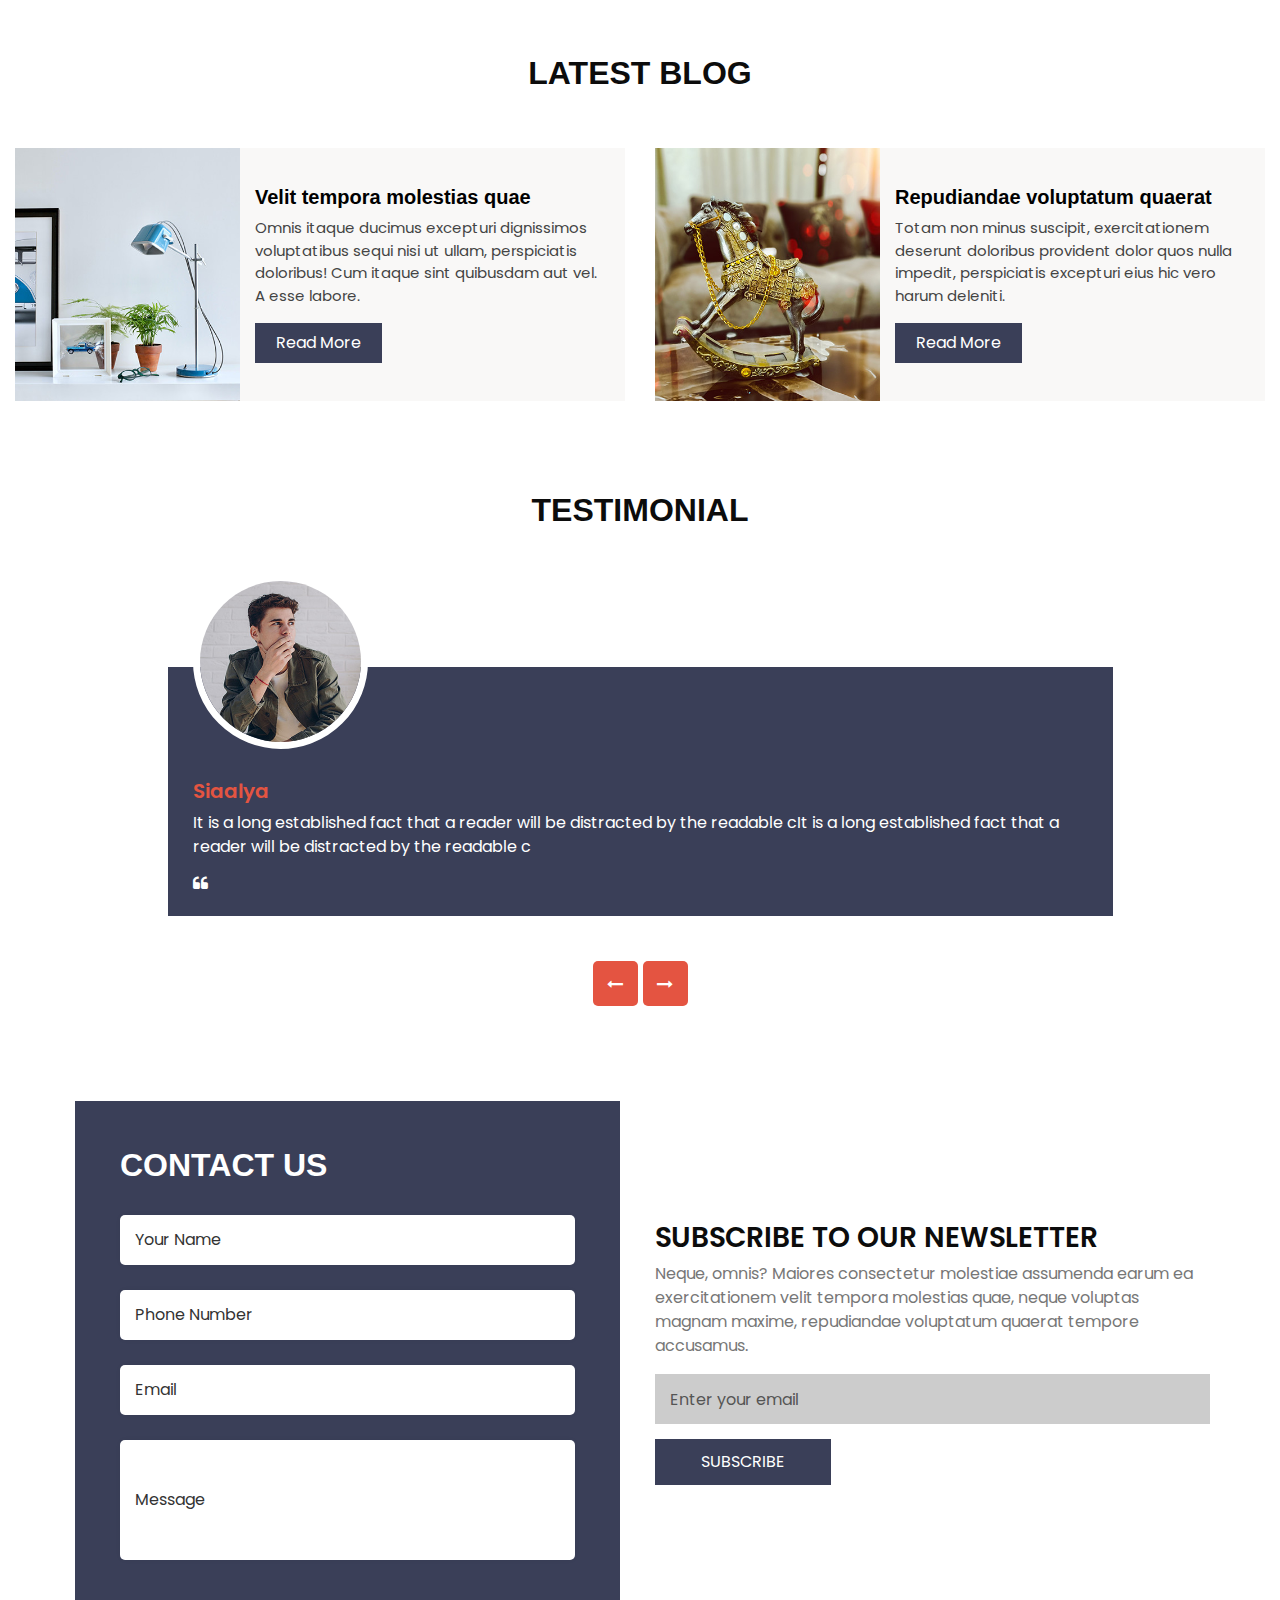
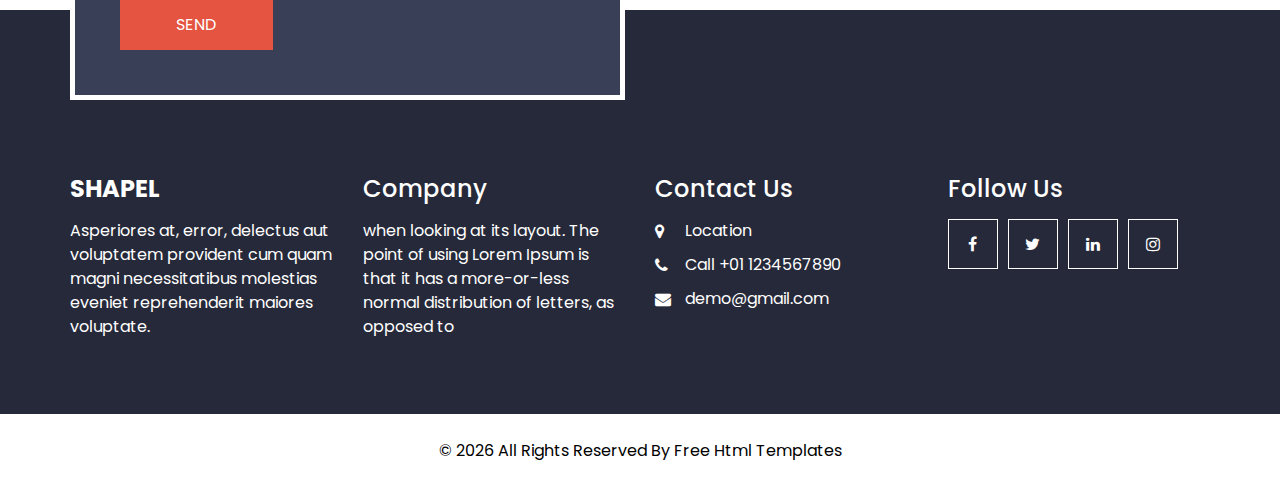
==== commit d5b2e8fd: "Add files via upload" ====
--- a/geral/index.html
+++ b/geral/index.html
@@ -2,10 +2,6 @@
 <html>
 
 <head>
-    <meta charset="UTF-8">
-    <meta name="viewport" content="width=device-width, initial-scale=1.0">
-    <title>Imagem Responsiva</title>
-    <link rel="stylesheet" href="styles.css">
   <!-- Basic -->
   <meta charset="utf-8" />
   <meta http-equiv="X-UA-Compatible" content="IE=edge" />
@@ -79,7 +75,6 @@
         <div class="carousel-item active">
           <div class="img_container">
             <div class="img-box">
-              <div class="container">
               <img src="images/01.jpg" class="" alt="...">
             </div>
           </div>
@@ -87,7 +82,6 @@
         <div class="carousel-item">
           <div class="img_container">
             <div class="img-box">
-              <div class="container">
               <img src="images/02.jpg" class="" alt="...">
             </div>
           </div>
@@ -95,7 +89,6 @@
         <div class="carousel-item">
           <div class="img_container">
             <div class="img-box">
-              <div class="container">
               <img src="images/slider-bg.jpg" class="" alt="...">
             </div>
           </div>
@@ -141,7 +134,7 @@
       <div class="row">
         <div class="col-md-6">
           <div class="img-box">
-            <img src="images/about-img.jpg" alt="">
+            <img src="images/camila.jpeg" alt="">
           </div>
         </div>
         <div class="col-md-6">
--- a/geral/css/style.css
+++ b/geral/css/style.css
@@ -6,19 +6,6 @@
   background-color: #ffffff;
   overflow-x: hidden;
 }
-
-.container {
-    max-width: 100%;
-    padding: 0 20px; /* Exemplo de margens laterais para conter a largura da imagem */
-    margin: 0 auto; /* Centraliza o conteúdo */
-}
-
-img {
-    max-width: 100%;
-    height: auto; /* Mantém a proporção da imagem */
-    display: block; /* Remove espaços em branco abaixo da imagem */
-}
-
 
 .layout_padding {
   padding: 90px 0;
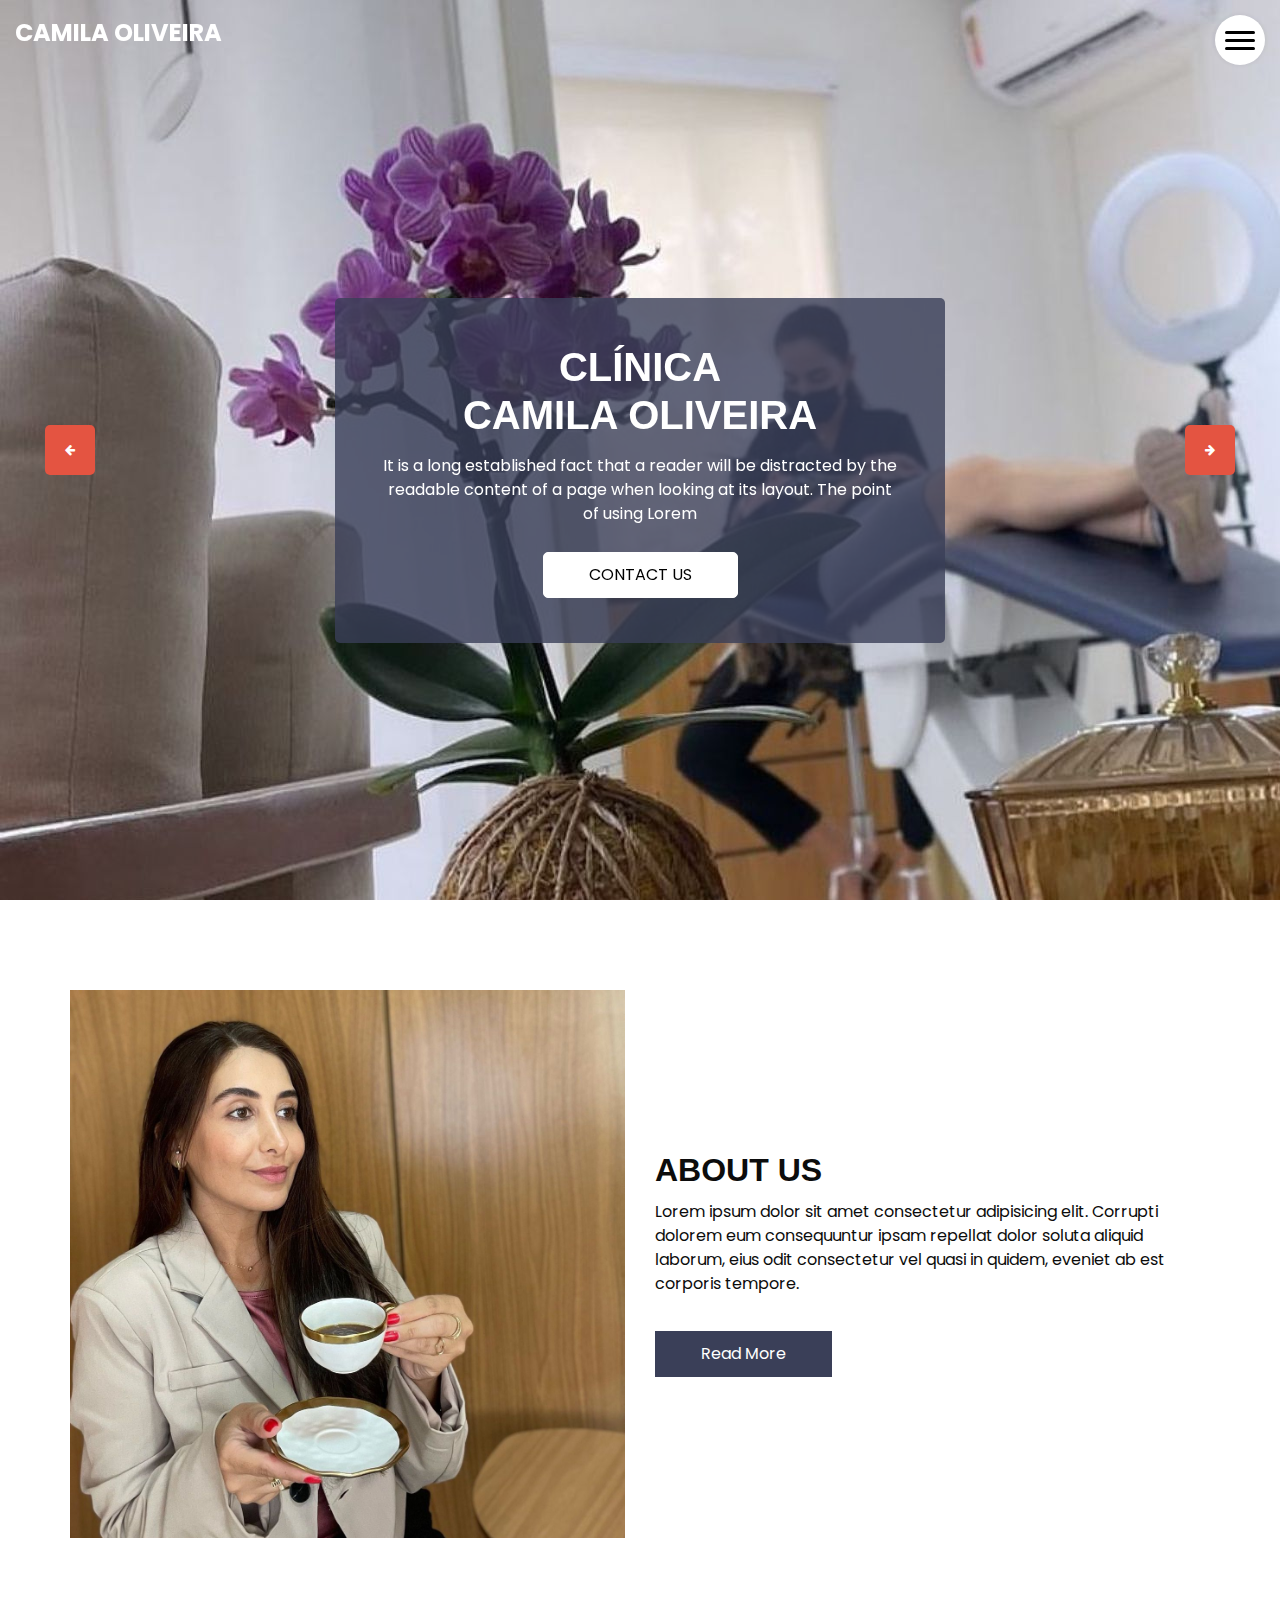
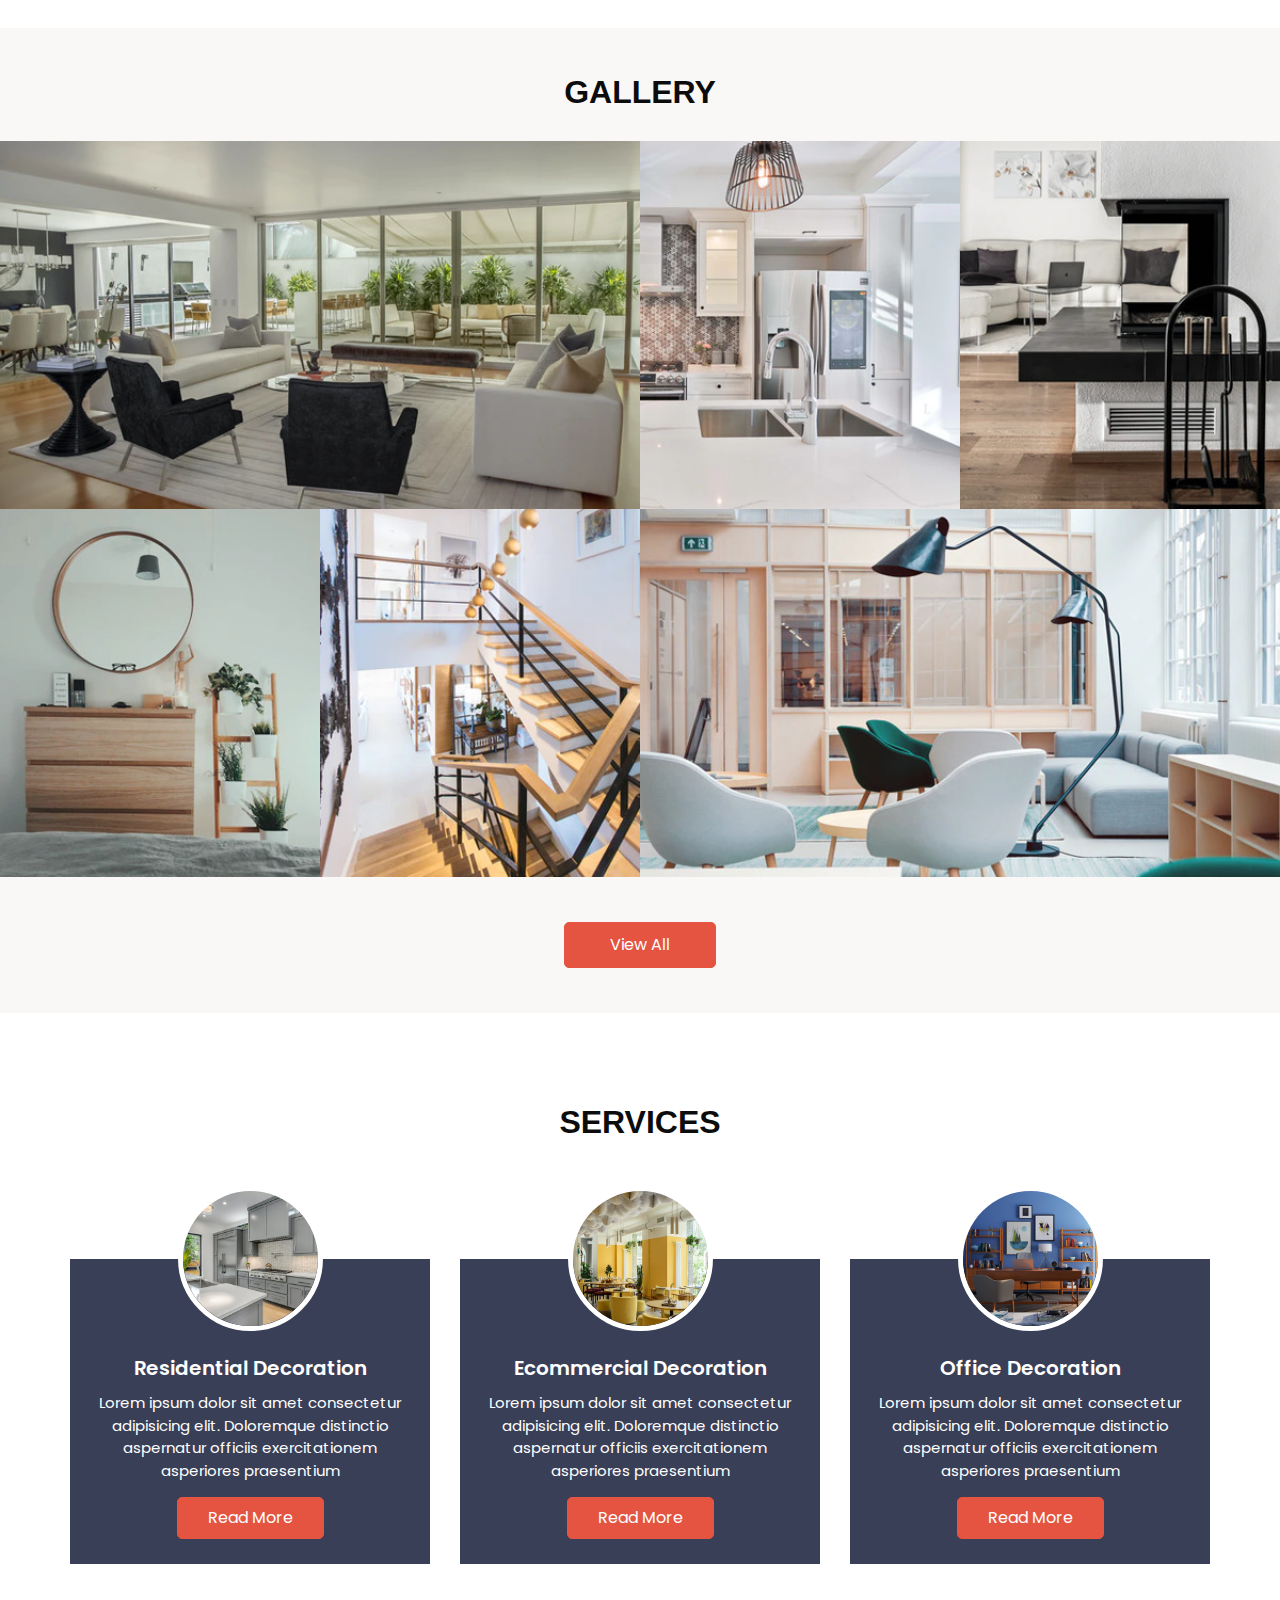
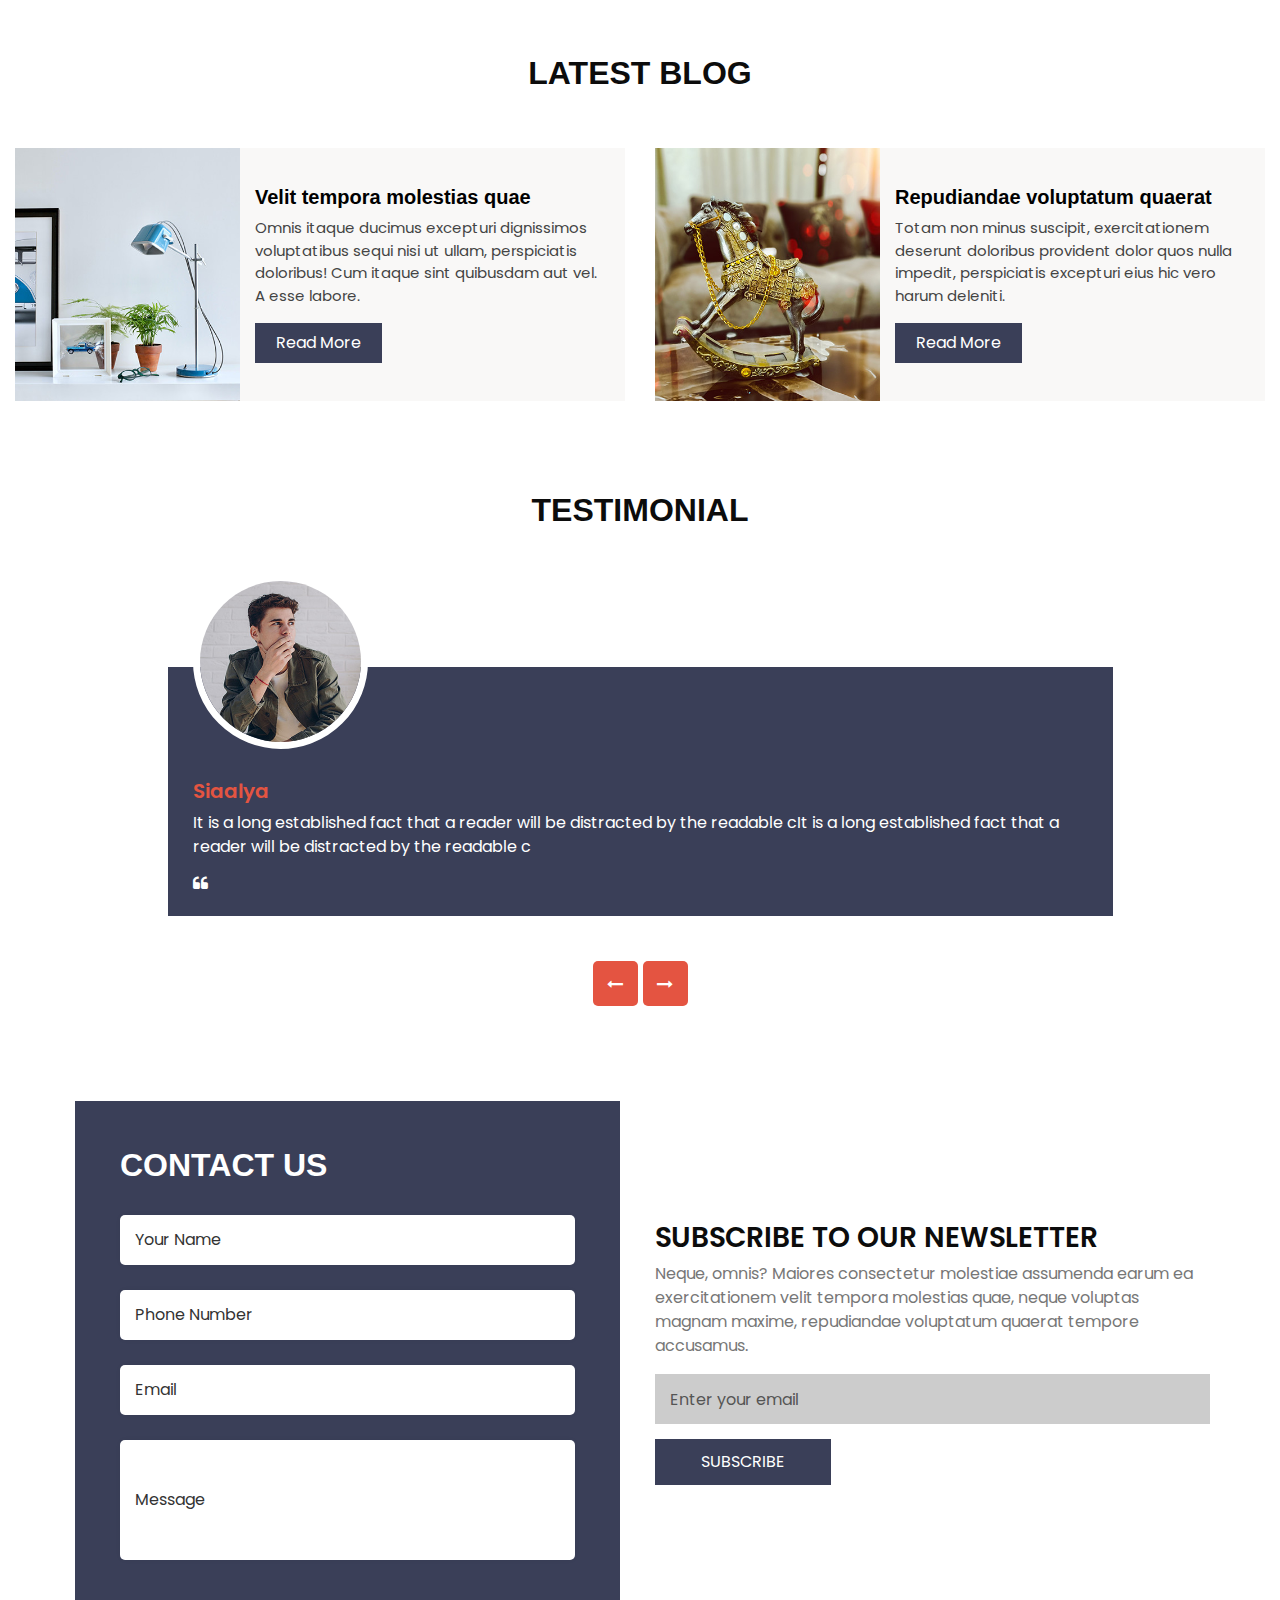
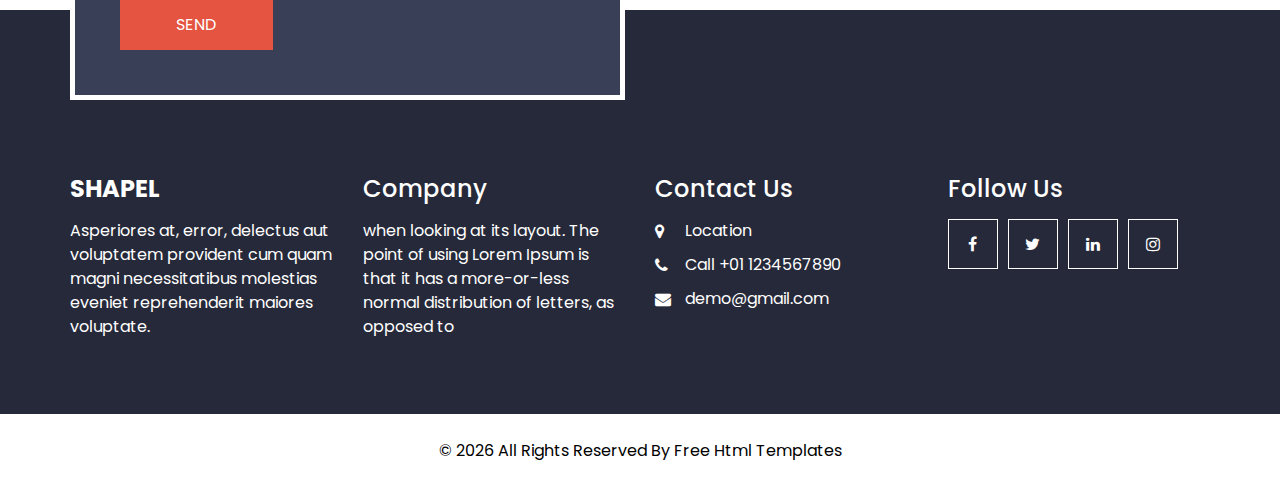
==== commit 659105ab: "Add files via upload" ====
--- a/geral/index.html
+++ b/geral/index.html
@@ -109,8 +109,8 @@
       <div class="col-md-8 col-lg-6 mx-auto">
         <div class="inner_detail-box">
           <h1>
-            Interior Design <br>
-            Studio
+            Clínica <br>
+            Camila Oliveira
           </h1>
           <p>
             It is a long established fact that a reader will be distracted by the readable content of a page when
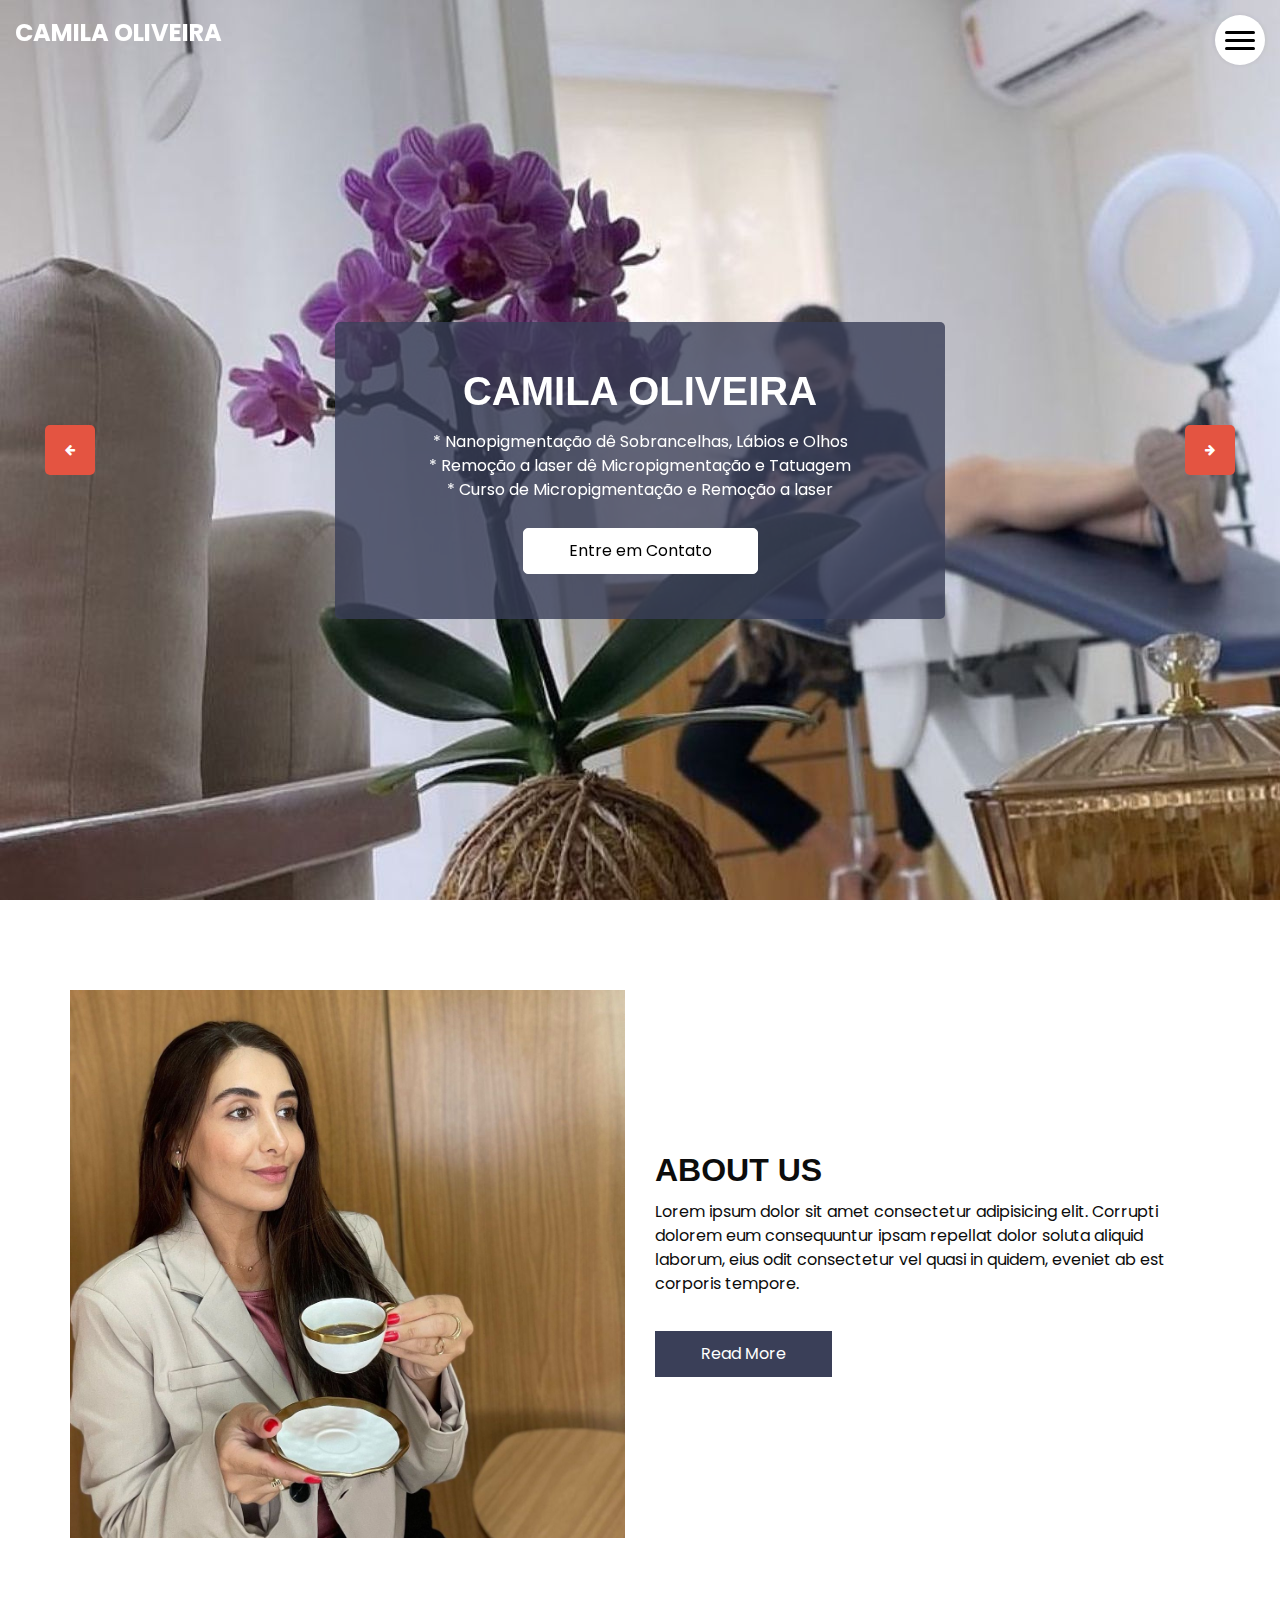
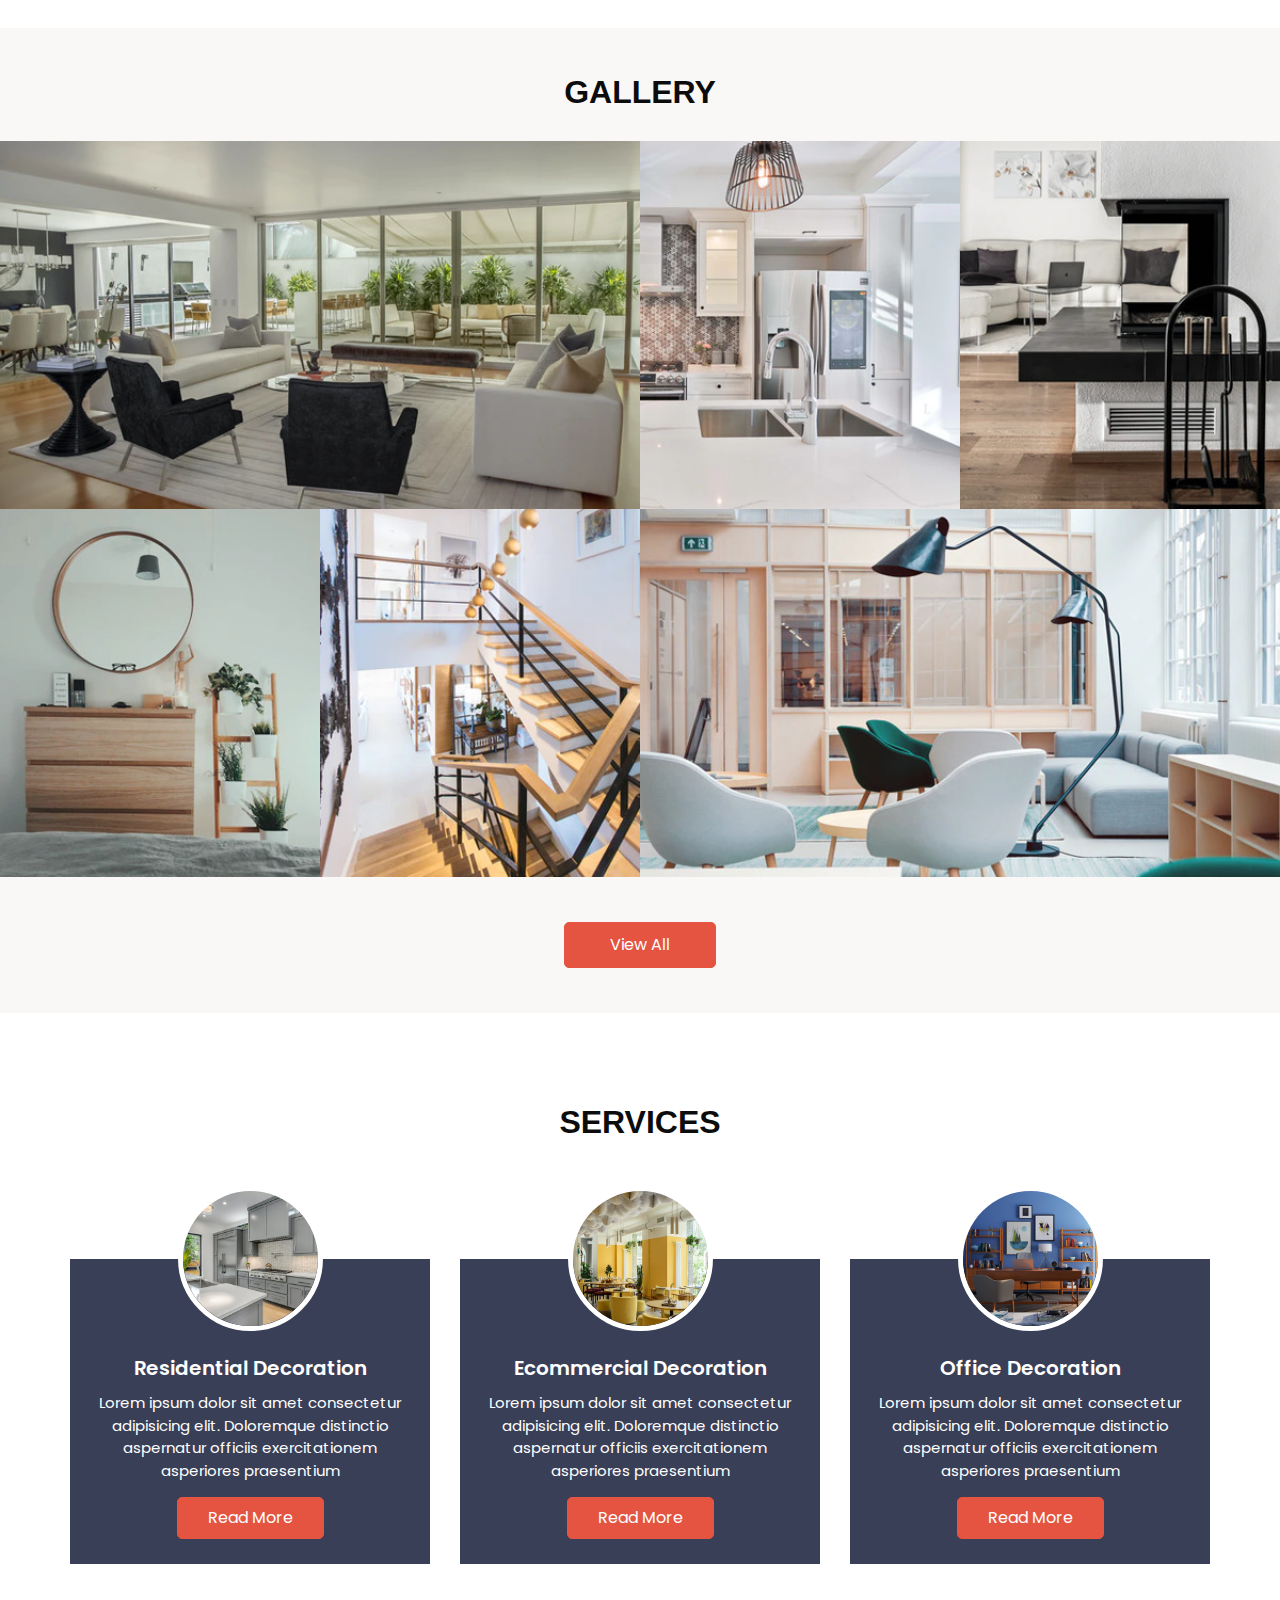
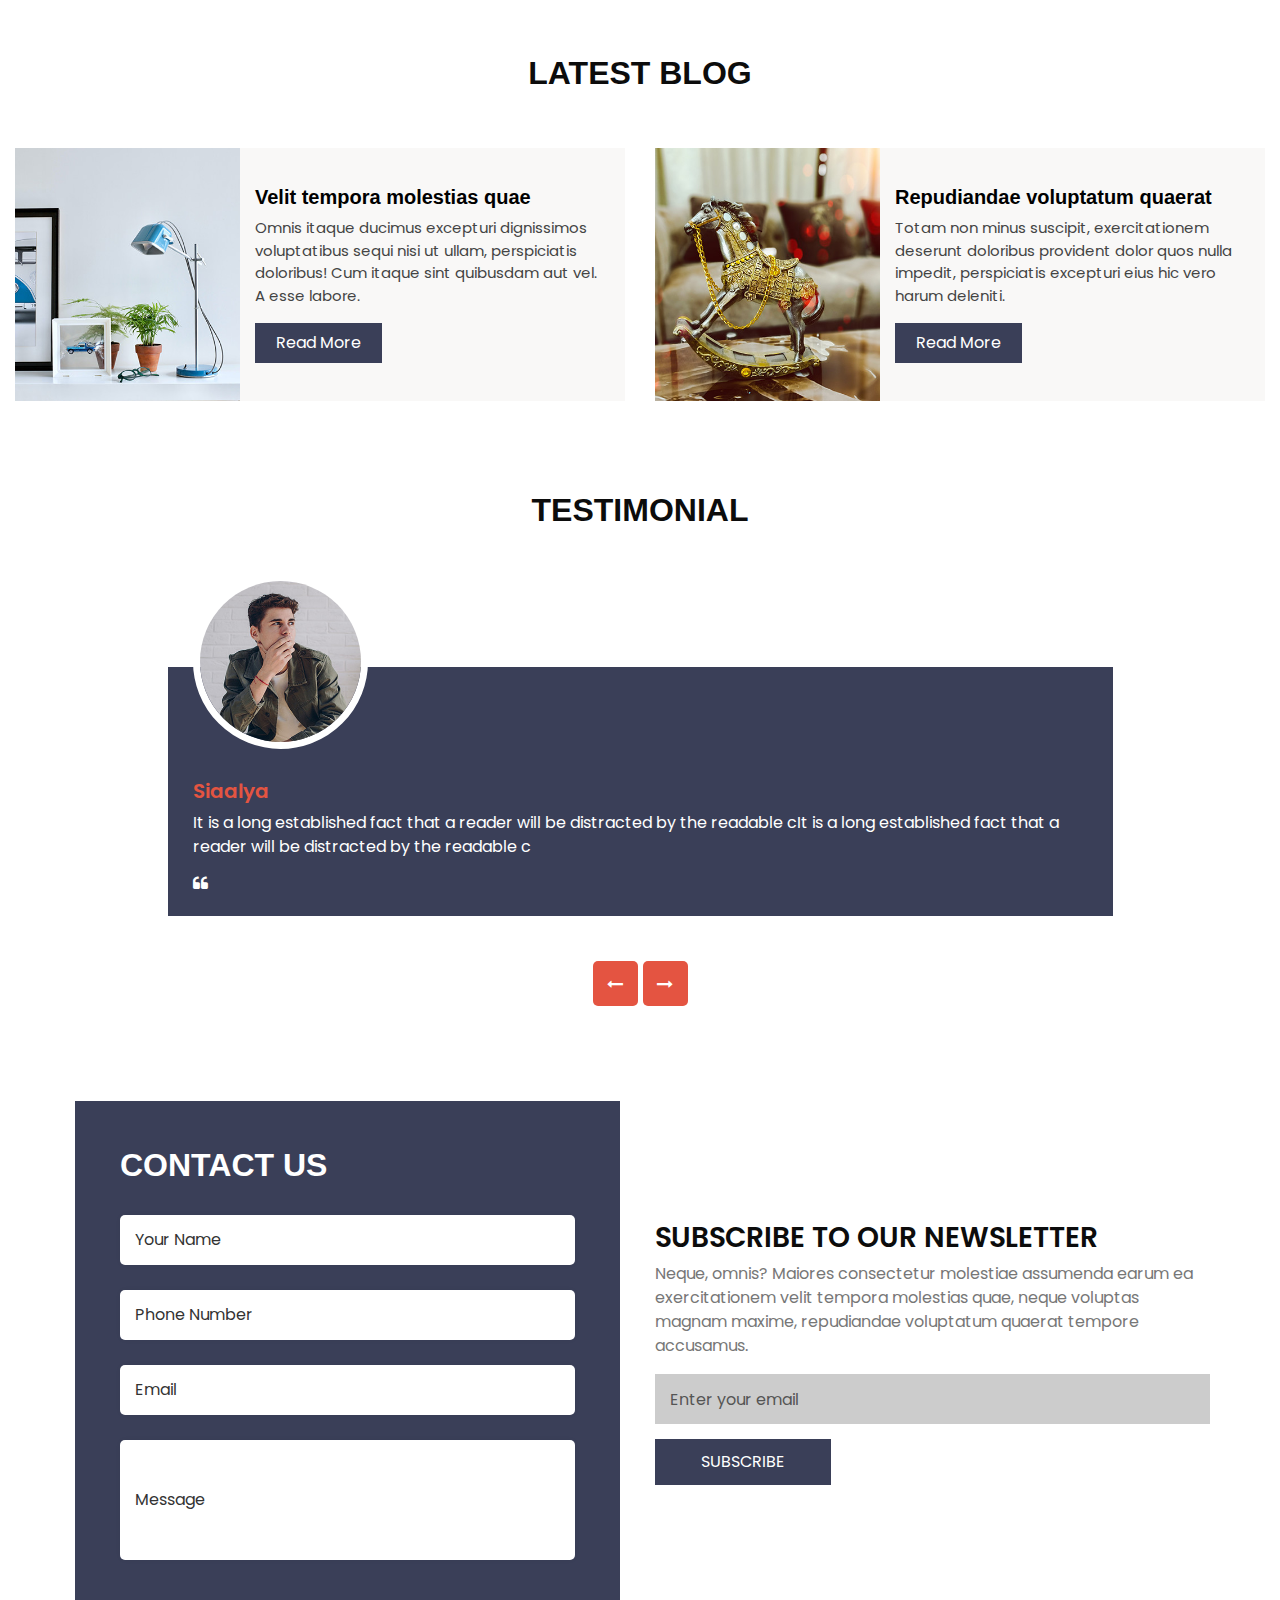
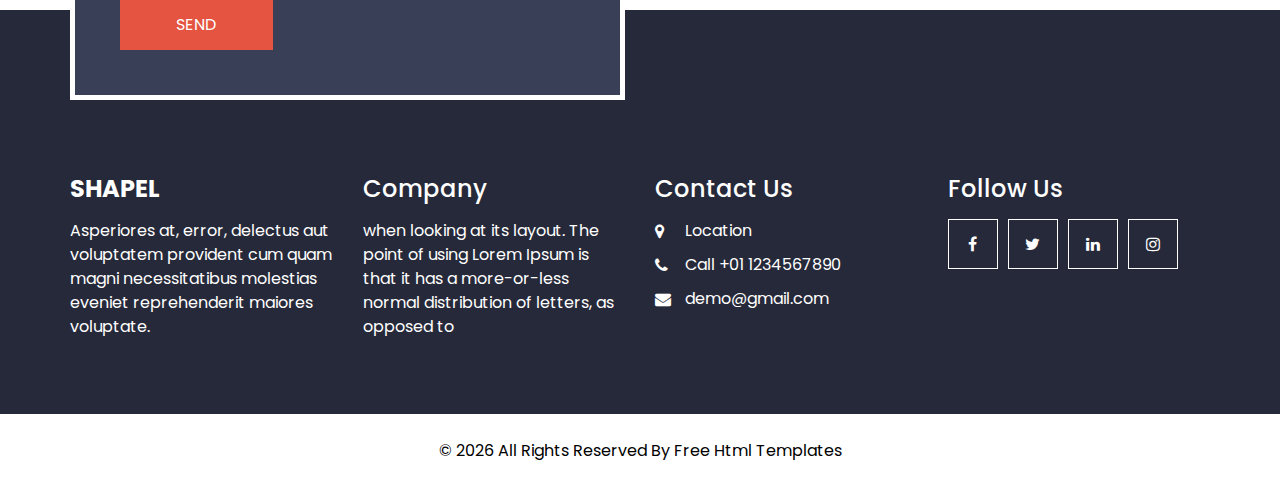
==== commit 0cae3ce0: "Add files via upload" ====
--- a/geral/index.html
+++ b/geral/index.html
@@ -108,17 +108,16 @@
     <div class="detail-box">
       <div class="col-md-8 col-lg-6 mx-auto">
         <div class="inner_detail-box">
-          <h1>
-            Clínica <br>
-            Camila Oliveira
-          </h1>
+          <h1>Camila Oliveira</h1>
           <p>
-            It is a long established fact that a reader will be distracted by the readable content of a page when
-            looking at its layout. The point of using Lorem
+            * Nanopigmentação dê Sobrancelhas, Lábios e Olhos <br>
+* ⁠Remoção a laser dê Micropigmentação e Tatuagem
+<br>
+* ⁠Curso de Micropigmentação e Remoção a laser
           </p>
           <div>
             <a href="" class="slider-link">
-              CONTACT US
+             Entre em Contato
             </a>
           </div>
         </div>
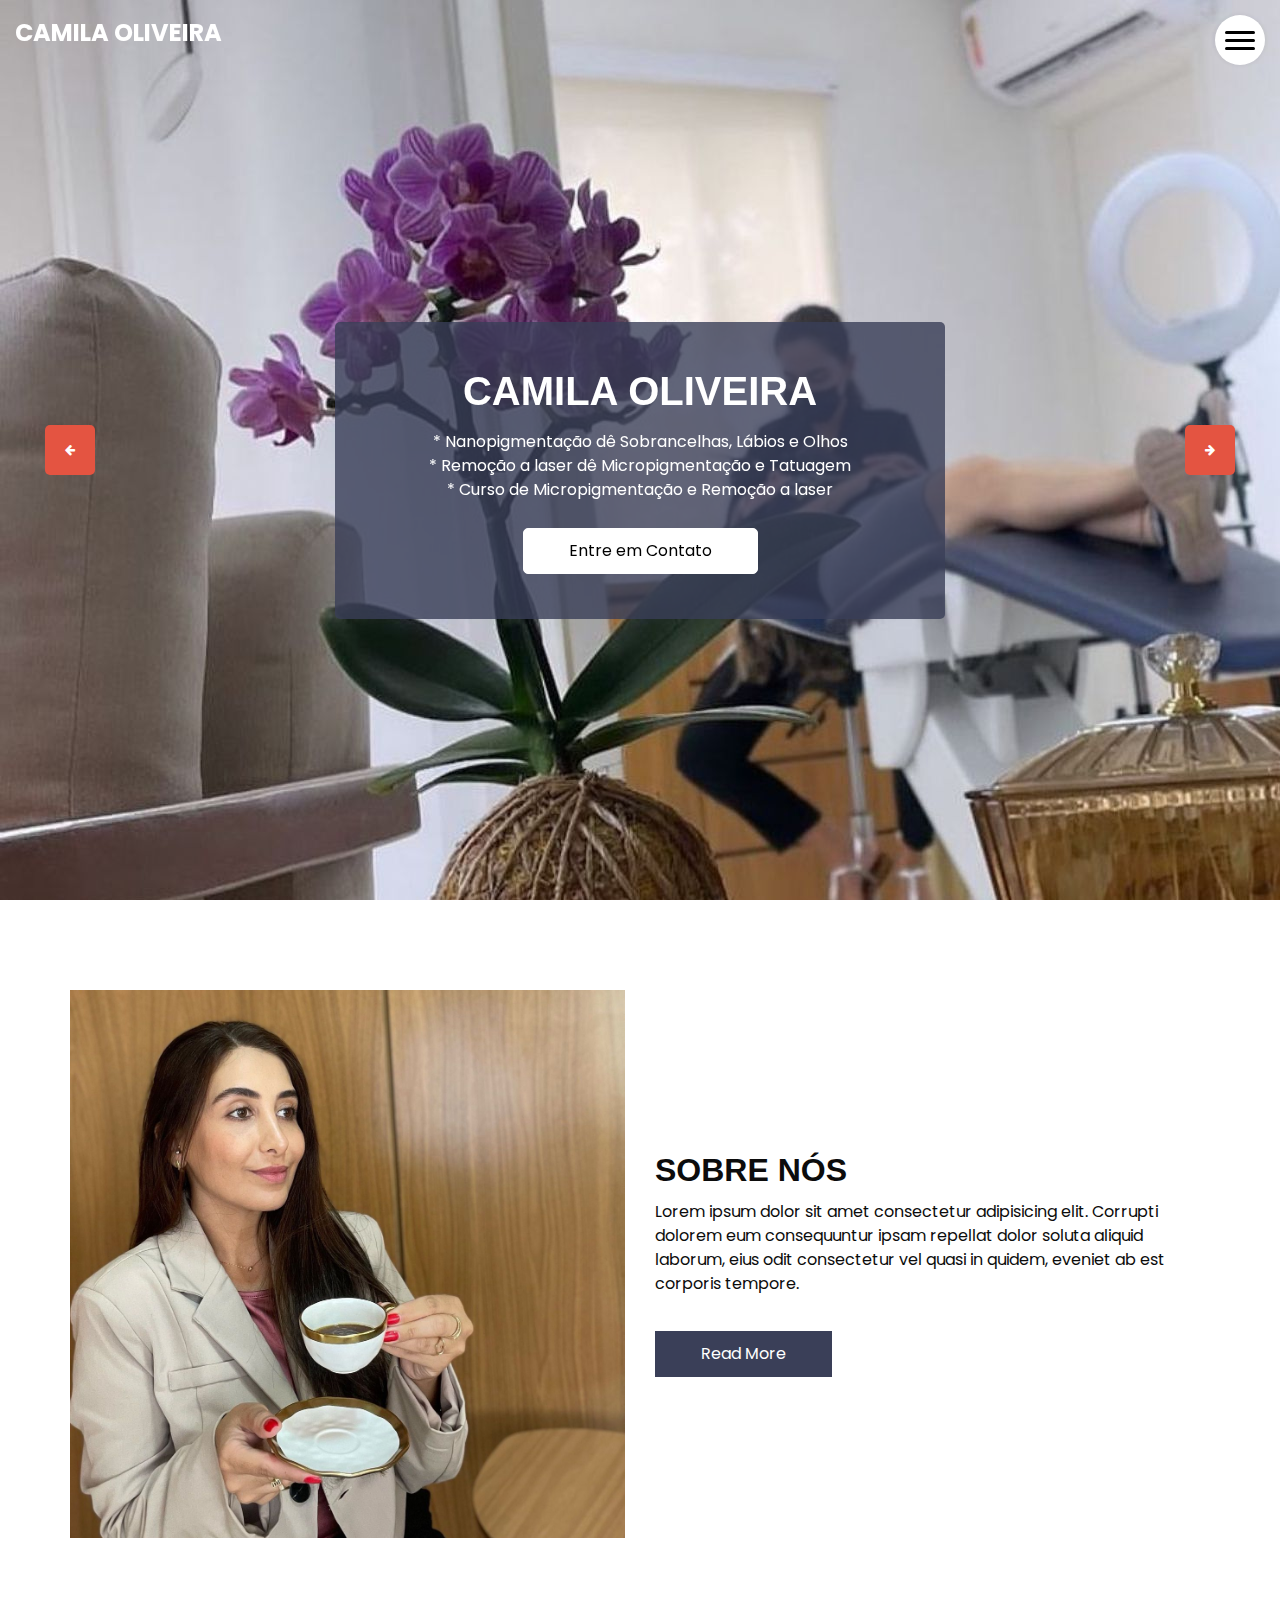
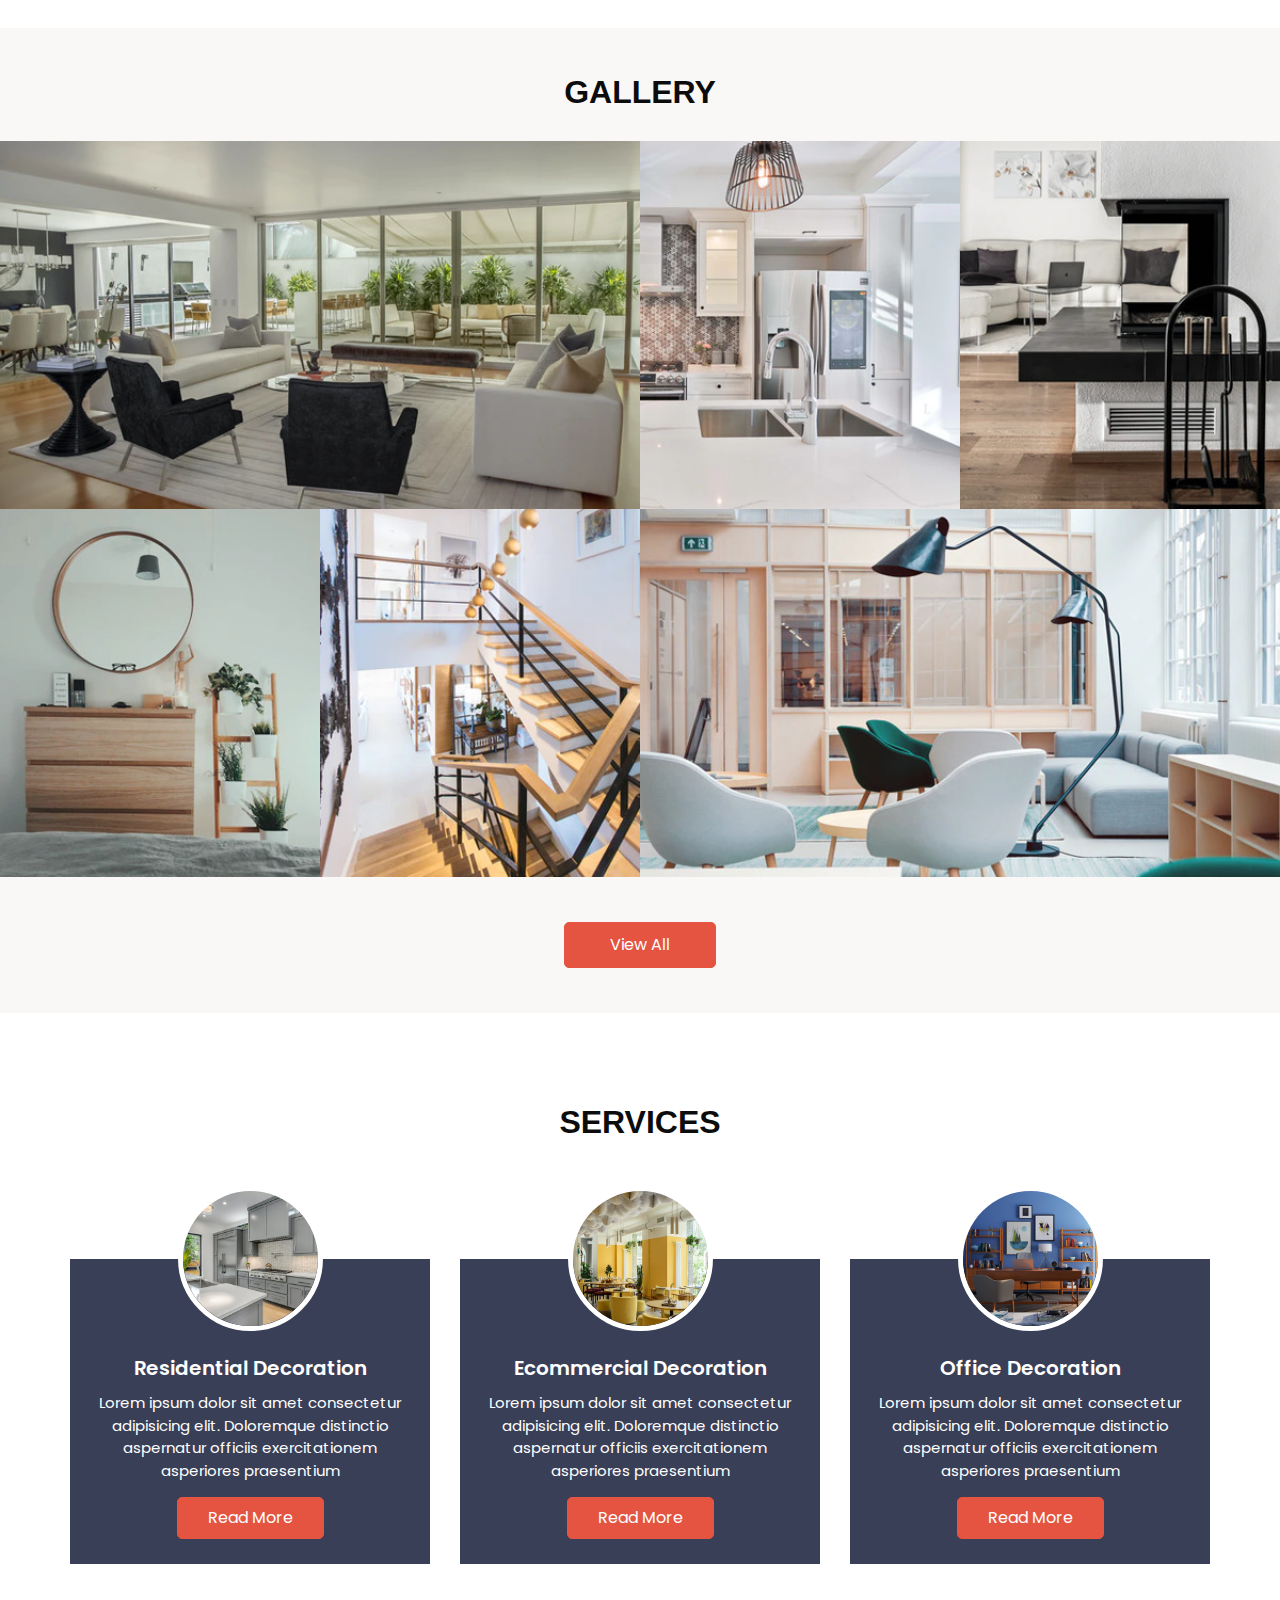
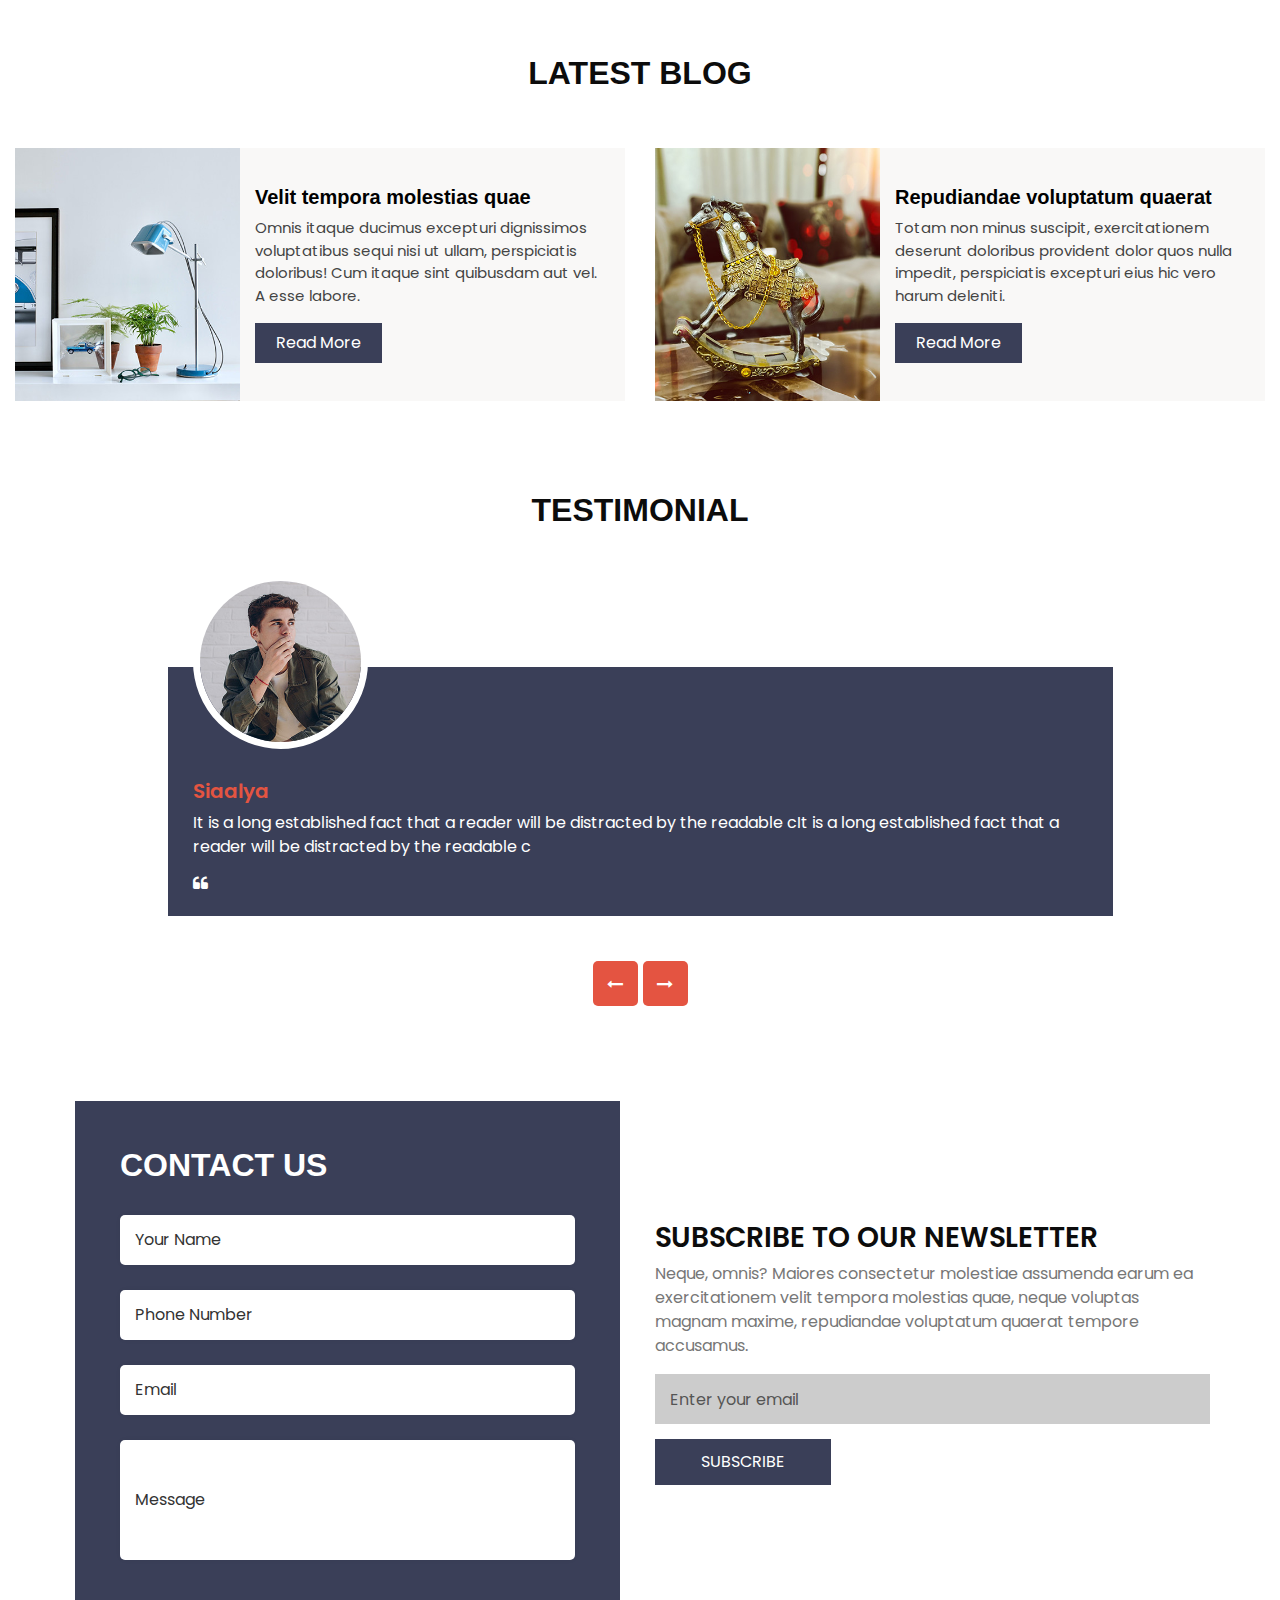
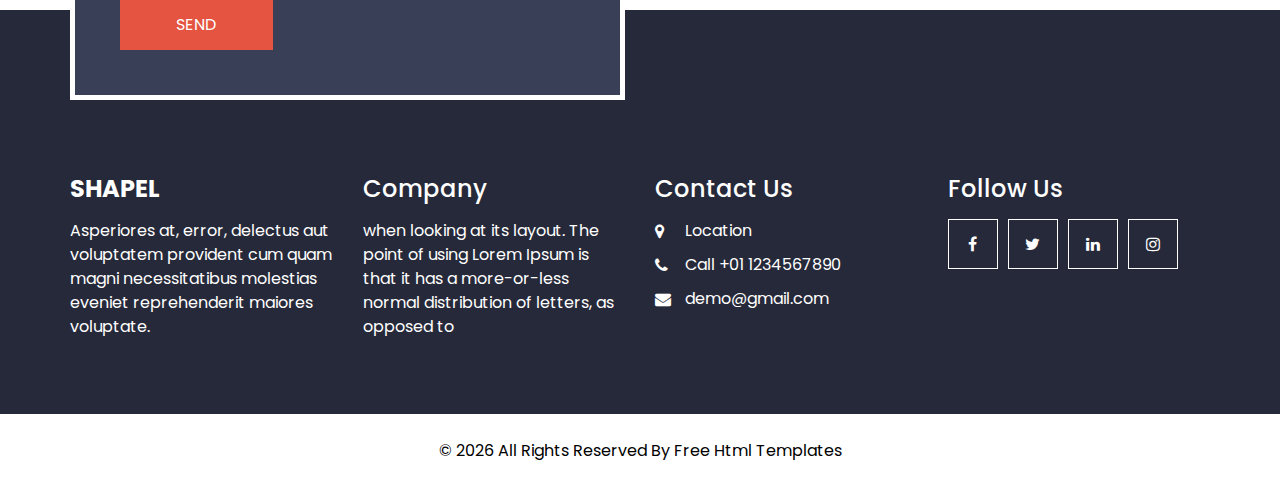
==== commit 6836c74b: "Add files via upload" ====
--- a/geral/index.html
+++ b/geral/index.html
@@ -140,7 +140,7 @@
           <div class="detail-box">
             <div class="heading_container">
               <h2>
-                About Us
+                Sobre nós
               </h2>
             </div>
             <p>
